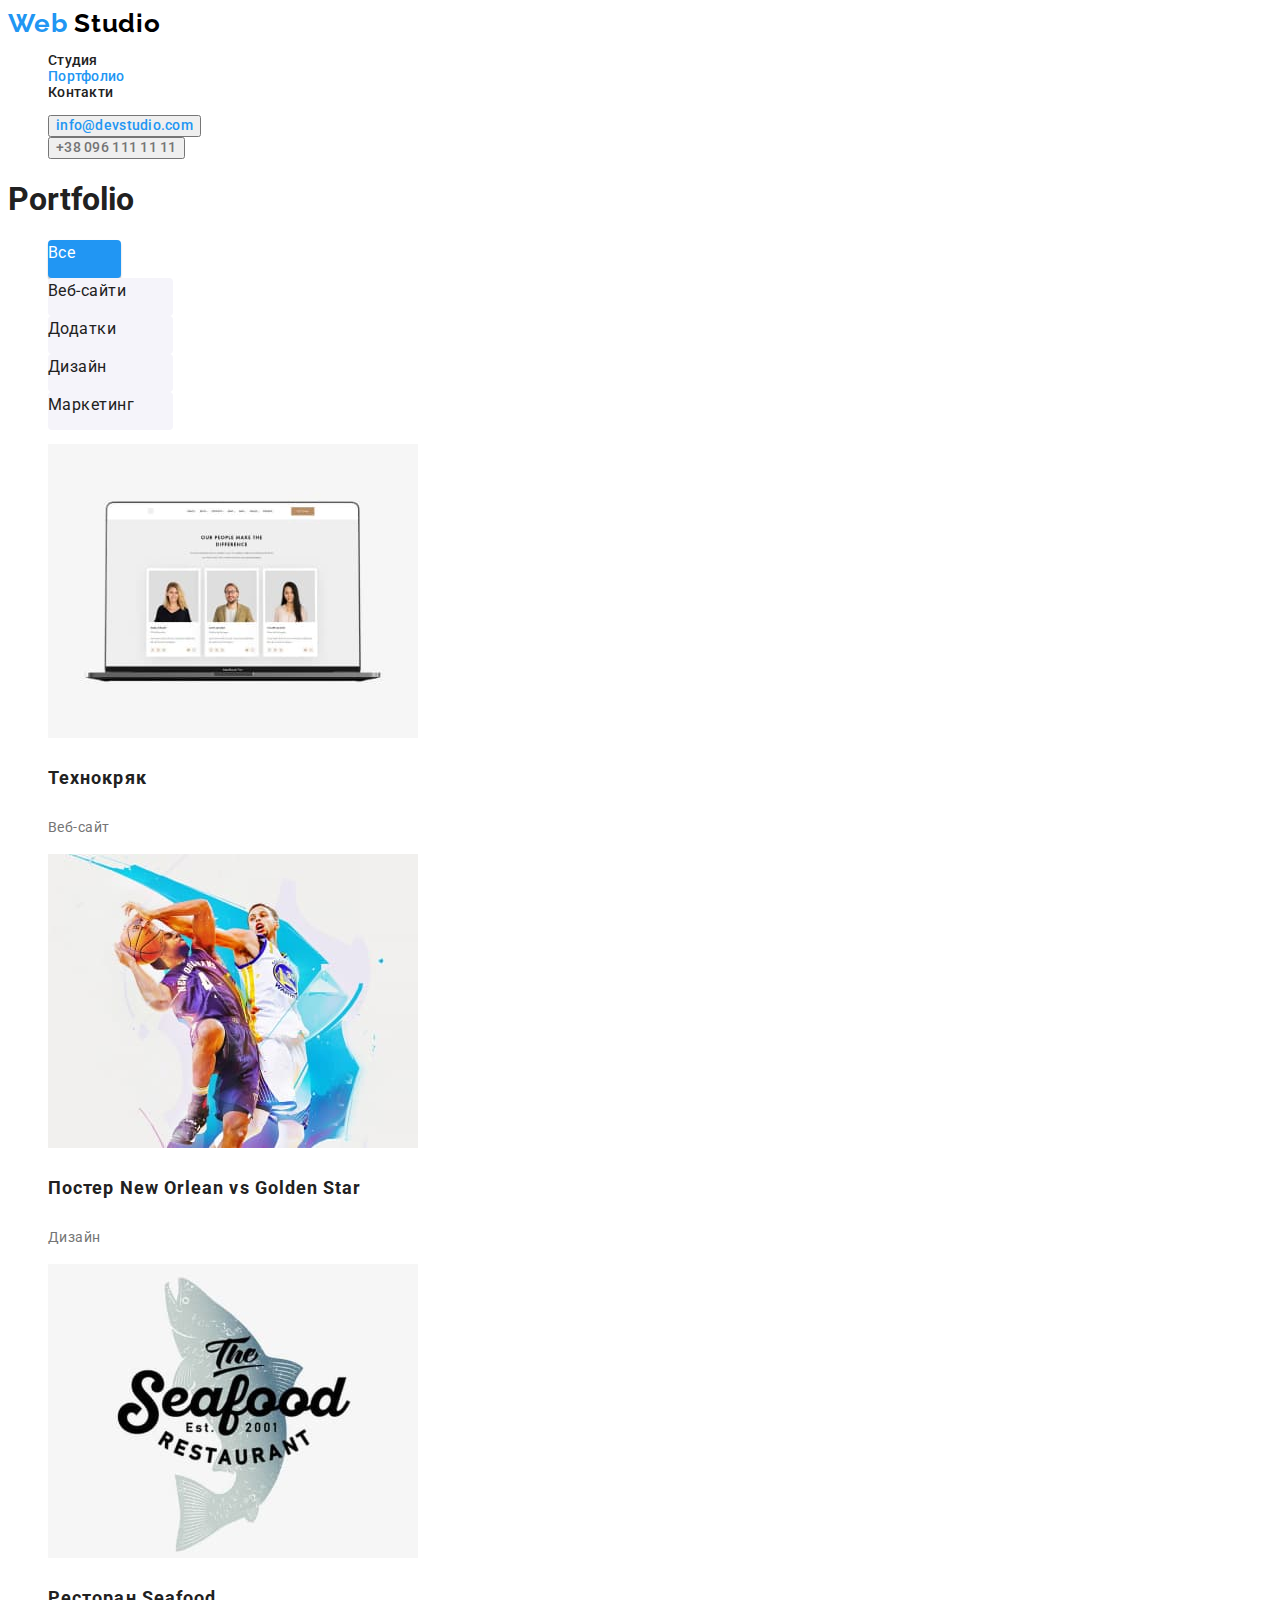
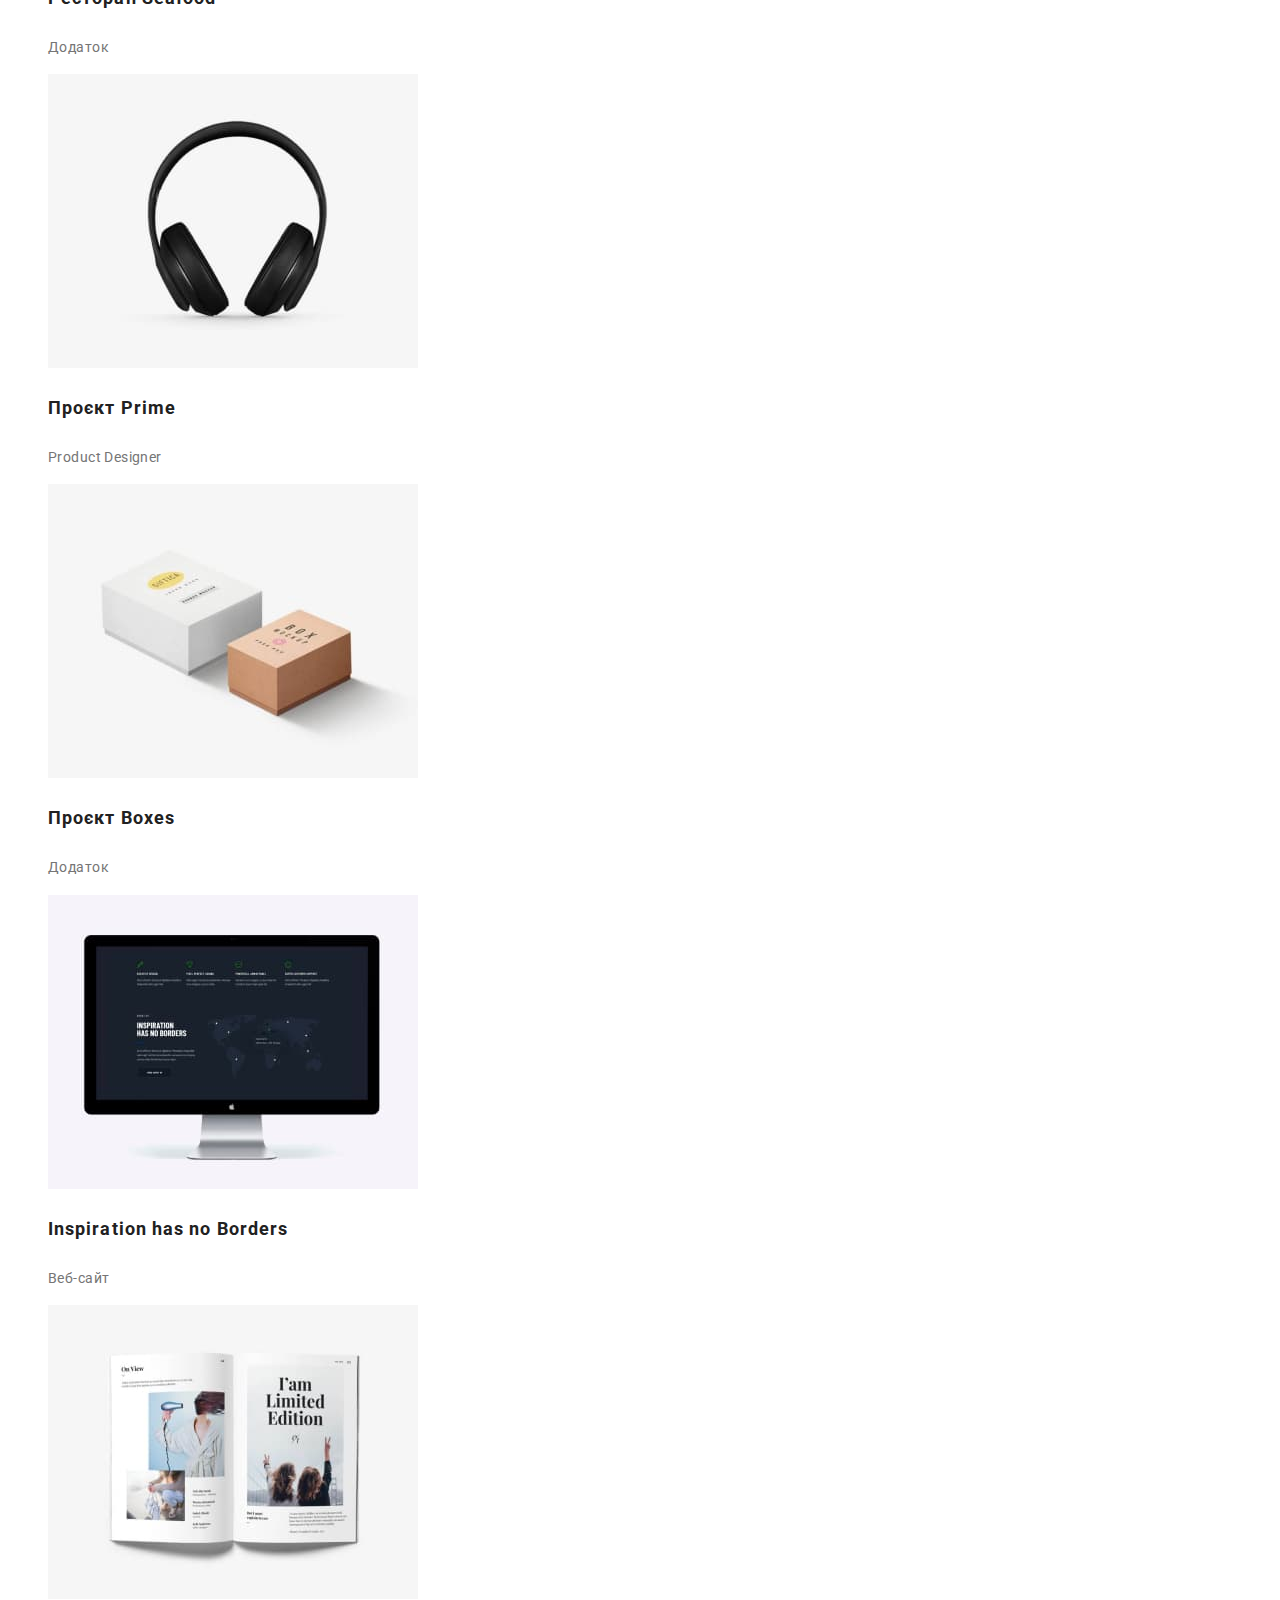
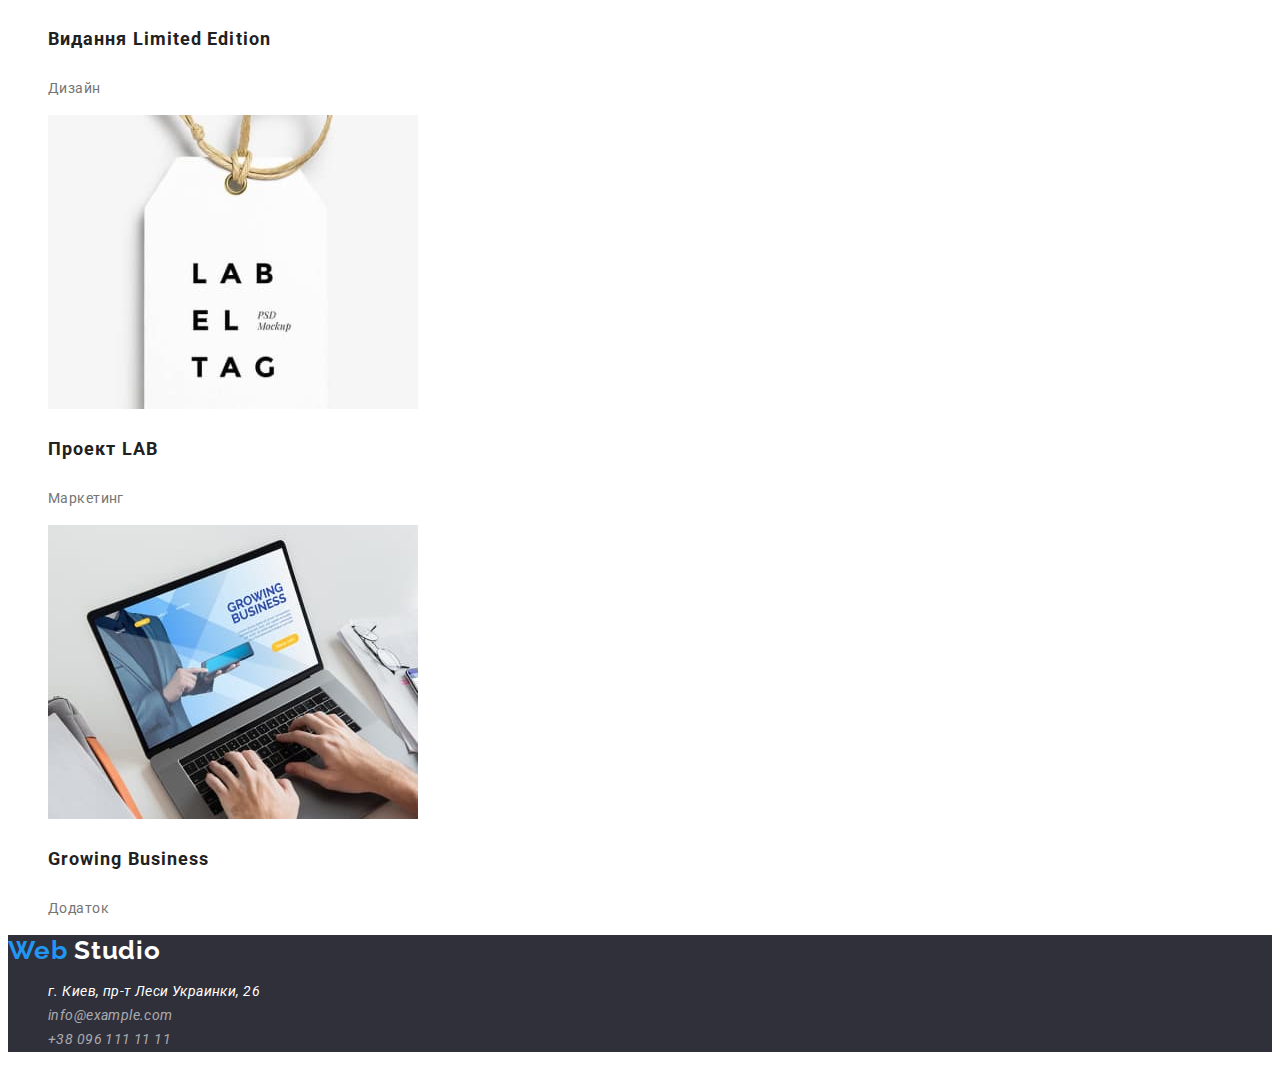
==== portfolio.html @ f4af5141 "stylization of pages html" ====
<!DOCTYPE html>
<html lang="uk">
    <head>
        <meta charset="UTF-8" />
        <meta
            name="viewport"
            content="width=device-width, initial-scale=1, shrink-to-fit=no"
        />
        <title>Portfolio</title>
        <link rel="preconnect" href="https://fonts.googleapis.com" />
        <link rel="preconnect" href="https://fonts.gstatic.com" crossorigin />
        <link
            href="https://fonts.googleapis.com/css2?family=Raleway:wght@700&family=Roboto:wght@400;700;900&display=swap"
            rel="stylesheet"
        />
        <link rel="stylesheet" href="./css/style.css" />
    </head>
    <body>
        <!--хедер-->
        <header class="header">
            <nav>
                <a href="./index.html" class="logo"
                    >Web <span class="logo-dark">Studio</span></a
                >
                <ul class="site-nav">
                    <li class="site nav item">
                        <a class="nav-link link" href="index.html">Студия</a>
                    </li>
                    <li class="site nav item-active">
                        <a class="nav-link active" href="">Портфолио</a>
                    </li>
                    <li class="site nav item">
                        <a class="nav-link link" href="">Контакти</a>
                    </li>
                </ul>
                <ul class="nav-contacts">
                    <li class="nav-link">
                        <button type="button" class="button button-primary">
                            info@devstudio.com
                        </button>
                    </li>
                    <li class="nav-link">
                        <button type="button" class="button button-secondary">
                            +38 096 111 11 11
                        </button>
                    </li>
                </ul>
            </nav>
        </header>
        <section class="portfolio">
            <h1 class="portfolio-title">Portfolio</h1>
            <!--nav-->
            <nav>
                <ul class="portfolio-menu">
                    <li class="portfolio-item-curent">
                        <a href="" class="menu-link curent">Все</a>
                    </li>
                    <li class="portfolio-item">
                        <a href="" class="menu-link link">Веб-сайти</a>
                    </li>
                    <li class="portfolio-item">
                        <a href="" class="menu-link link">Додатки</a>
                    </li>
                    <li class="portfolio-item">
                        <a href="" class="menu-link link">Дизайн</a>
                    </li>
                    <li class="portfolio-item">
                        <a href="" class="menu-link link">Маркетинг</a>
                    </li>
                </ul>
            </nav>

            <!--портфоліо-->
            <ul class="list">
                <li class="list-item">
                    <img
                        class="portfolio-img"
                        src="./images/img1.jpg"
                        width="370"
                        height="294"
                        alt="Веб-сайт"
                    />
                    <h3 class="list-title">Технокряк</h3>
                    <p class="list-text">Веб-сайт</p>
                </li>
                <li class="list-item">
                    <img
                        class="portfolio-img"
                        src="./images/img2.jpg"
                        width="370"
                        height="294"
                        alt="Постер New Orlean vs Golden Star"
                    />
                    <h3 class="list-title">Постер New Orlean vs Golden Star</h3>
                    <p class="list-text">Дизайн</p>
                </li>
                <li class="list-item">
                    <img
                        class="portfolio-img"
                        src="./images/img3.jpg"
                        width="370"
                        height="294"
                        alt="Ресторан Seafood"
                    />
                    <h3 class="list-title">Ресторан Seafood</h3>
                    <p class="list-text">Додаток</p>
                </li>
            </ul>
            <ul class="list">
                <li class="list-item">
                    <img
                        class="portfolio-img"
                        src="./images/img4.jpg"
                        width="370"
                        height="294"
                        alt="Проєкт Prime"
                    />
                    <h3 class="list-title">Проєкт Prime</h3>
                    <p class="list-text">Product Designer</p>
                </li>
                <li class="list-item">
                    <img
                        class="portfolio-img"
                        src="./images/img5.jpg"
                        width="370"
                        height="294"
                        alt="Проєкт Boxes"
                    />
                    <h3 class="list-title">Проєкт Boxes</h3>
                    <p class="list-text">Додаток</p>
                </li>
                <li class="list-item">
                    <img
                        class="portfolio-img"
                        src="./images/img6.jpg"
                        width="370"
                        height="294"
                        alt="Веб-сайт"
                    />
                    <h3 class="list-title">Inspiration has no Borders</h3>
                    <p class="list-text">Веб-сайт</p>
                </li>
            </ul>
            <ul class="list">
                <li class="list-item">
                    <img
                        class="portfolio-img"
                        src="./images/img7.jpg"
                        width="370"
                        height="294"
                        alt="Видання Limited Edition"
                    />
                    <h3 class="list-title">Видання Limited Edition</h3>
                    <p class="list-text">Дизайн</p>
                </li>
                <li class="list-item">
                    <img
                        class="portfolio-img"
                        src="./images/img8.jpg"
                        width="370"
                        height="294"
                        alt="Проект LAB"
                    />
                    <h3 class="list-title">Проект LAB</h3>
                    <p class="list-text">Маркетинг</p>
                </li>
                <li class="list-item">
                    <img
                        class="portfolio-img"
                        src="./images/img9.jpg"
                        width="370"
                        height="294"
                        alt="Мобільний додаток"
                    />
                    <h3 class="list-title">Growing Business</h3>
                    <p class="list-text">Додаток</p>
                </li>
            </ul>
        </section>
        <!--подвал-->
        <footer class="footer">
            <a class="logo" href="">
                Web <span class="logo-white">Studio</span></a
            >
            <address>
                <ul class="address-list">
                    <li class="address-item">
                        <a
                            class="address"
                            href="https://https://goo.gl/maps/Vq8eRykNfUg5gmFL7"
                            >г. Киев, пр-т Леси Украинки, 26</a
                        >
                    </li>
                    <li class="address-item">
                        <a class="address-link" href="mailto:info@example.com"
                            >info@example.com</a
                        >
                    </li>
                    <li class="address-item">
                        <a class="address-link" href="tel:+380961111111"
                            >+38 096 111 11 11</a
                        >
                    </li>
                </ul>
            </address>
        </footer>
    </body>
</html>
---- css/style.css ----
:root {
	--accent-color:#2196F3;
	--primary-white-color:#fff;
	--font-family: "Roboto" sans serif;
	--title-font-size:18px;
	--text-font-size:14px;
	--priamary-color:#212121;
	--text-color:#757575;
	
}
body {
	font-family: var(--font-family);
	font-size: var(--text-font-size);
	color: var(--accent-color);
	font-family:"Roboto" sans serif;
	color:#212121;
}

a {
	text-decoration: none;
}
ul {
	list-style: none;
}

/*--хедер--*/
.logo {
	font-family: 'Raleway';
	font-style: normal;
	font-weight: 700;
	font-size: 26px;
	line-height: 1.92;
	letter-spacing: 0.03em;
	color: var(--accent-color);
}
.header {
	border-color: antiquewhite;
}
.logo-dark {
	color: #000;
}
.logo-white {
	color: #fff;
}

.nav-link {
	font-family: 'Roboto';
	font-style: normal;
	font-weight: 500;
	font-size: 14px;
	line-height: 1.14;
	letter-spacing: 0.02em;
	color: #212121;
}
.active {
	color: #2196F3;
}

.active:hover,
.active:focus {
	color: var(--primary-white-color);
}

.nav-link:hover,
.nav-link:focus {
	color: var(--accent-color);
}
.button {
	font-family: 'Roboto';
	font-style: normal;
	font-weight: 500;
	font-size: 14px;
	line-height: 1.14;
	letter-spacing: 0.02em;
	
}
.button:hover,
.button:focus {
	color: var(--primary-white-color);
	background-color: var(--accent-color);
	width: 140px;
}
.button-primary {
color:var(--accent-color);
}
.button-secondary {
color:var(--text-color);
}
.button-secondary:hover,
.button-secondary:focus {
	color: var(--primary-white-color);
	background-color: var(--accent-color);
	width: 140px;
}

.portfolio-title {
	color: #212121;
	font-family: 'Roboto';
	font-weight: 700;
	font-size: 32px;
}
.menu-link {
	font-family: 'Roboto';
	font-size: 16px;
	text-align: center;
	line-height: 1.6;
	letter-spacing: 0.03em;
	color: #212121;
	transition: 1s;
}
.link:hover,
.link:focus {
	color: var(--primary-white-color);
	background-color: var(--accent-color);
}

.portfolio-item {
	background: #F5F4FA;
	border-radius: 4px;
	width: 125px;
    height: 38px;
}
.portfolio-item:hover,
.portfolio-item:focus {
	color: var(--primary-white-color);
	background-color: var(--accent-color);
	width: 125px;
	height: 38px;
	transition: 0.5s;
}
.curent {
	color:var(--primary-white-color);
}
.portfolio-item-curent {
	width: 73px;
	height: 38px;
	background: #2196F3;
	box-shadow: 0px 3px 1px rgba(0, 0, 0, 0.1), 0px 1px 2px rgba(0, 0, 0, 0.08), 0px 2px 2px rgba(0, 0, 0, 0.12);
	border-radius: 4px;
}

/*--портфоліо--*/

.list-title {
	font-size:var(--title-font-size);
    color: var(--priamary-color);
	font-family:var(--font-family);
	font-family:'Roboto';
	line-height:2;
letter-spacing: 0.06em;
}
.list-text {
	font-size: var(--text-font-size);
	color: var(--text-color);
	font-family: 'Roboto';
	line-height: 1.87;
	letter-spacing: 0.03em;
}

/*--подвал--*/

footer {
	background-color: #2F303A;
}
.logo {
	color: var(--accent-color);
	font-family: 'Raleway';
	font-style: normal;
	font-weight: 700;
	font-size: 26px;
	line-height:1.19;
	letter-spacing: 0.03em;
}
.logo-white {
	color: #fff;
}
.address {
	font-family: 'Roboto';
	font-size: 14px;
	line-height: 1.7;
	letter-spacing: 0.03em;
	color: #FFFFFF;
}
.address-link {
	font-family: 'Roboto';
	font-size: 14px;
	line-height: 1.7;
	letter-spacing: 0.03em;
	color: rgba(255, 255, 255, 0.6);
}


/*--студія--*/

.studio {
	background-color: #2F303A;
	width: 100%;
	height: 600px;
}
.studio-title {
	font-family: 'Roboto';
	font-weight: 900;
	font-size: 44px;
	line-height: 1.36;
	text-align: center;
	letter-spacing: 0.06em;
	text-transform: uppercase;
	color: #FFFFFF;
}
.btn-primary {
width: 216px;
height: 50px;
background: #2196F3;
box-shadow: 0px 4px 4px rgba(0, 0, 0, 0.15);
border-radius: 4px;
font-family: 'Roboto';
font-weight: 700;
font-size: 16px;
color: #fff;
text-align: center;
cursor: pointer;
}
.section-title {
font-family: 'Roboto';
font-weight: 700;
font-size: 36px;
line-height: 1.16;
text-align: center;
letter-spacing: 0.03em;
color: var(--priamary-color);
}
.advantages-title {
	font-family: 'Roboto';
	font-size: 14px;
	line-height: 1.14;
	letter-spacing: 0.03em;
	text-transform: uppercase;
    color:var(--priamary-color);
	
}
.advantages-text {
	font-family: 'Roboto';
	font-size: 14px;  
	line-height: 1.7;
    letter-spacing: 0.03em;
    color:var(--text-color);
}
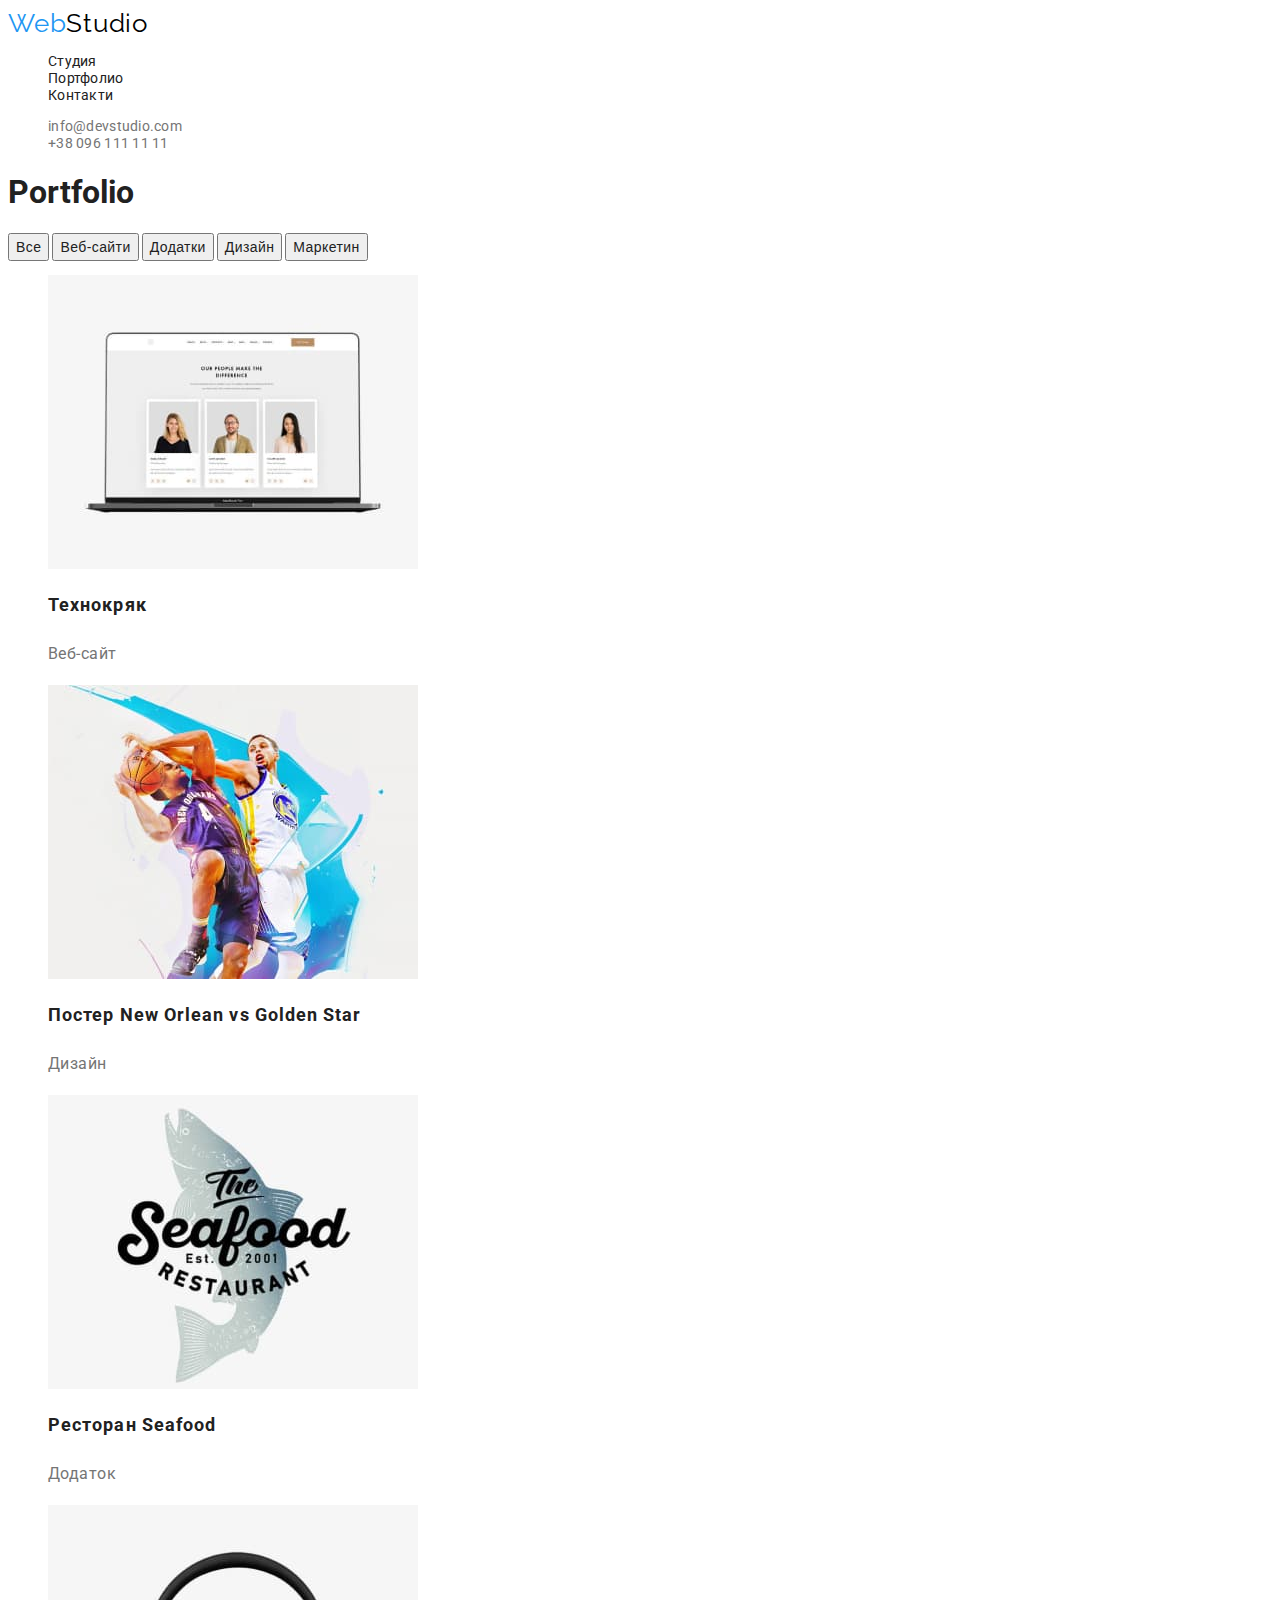
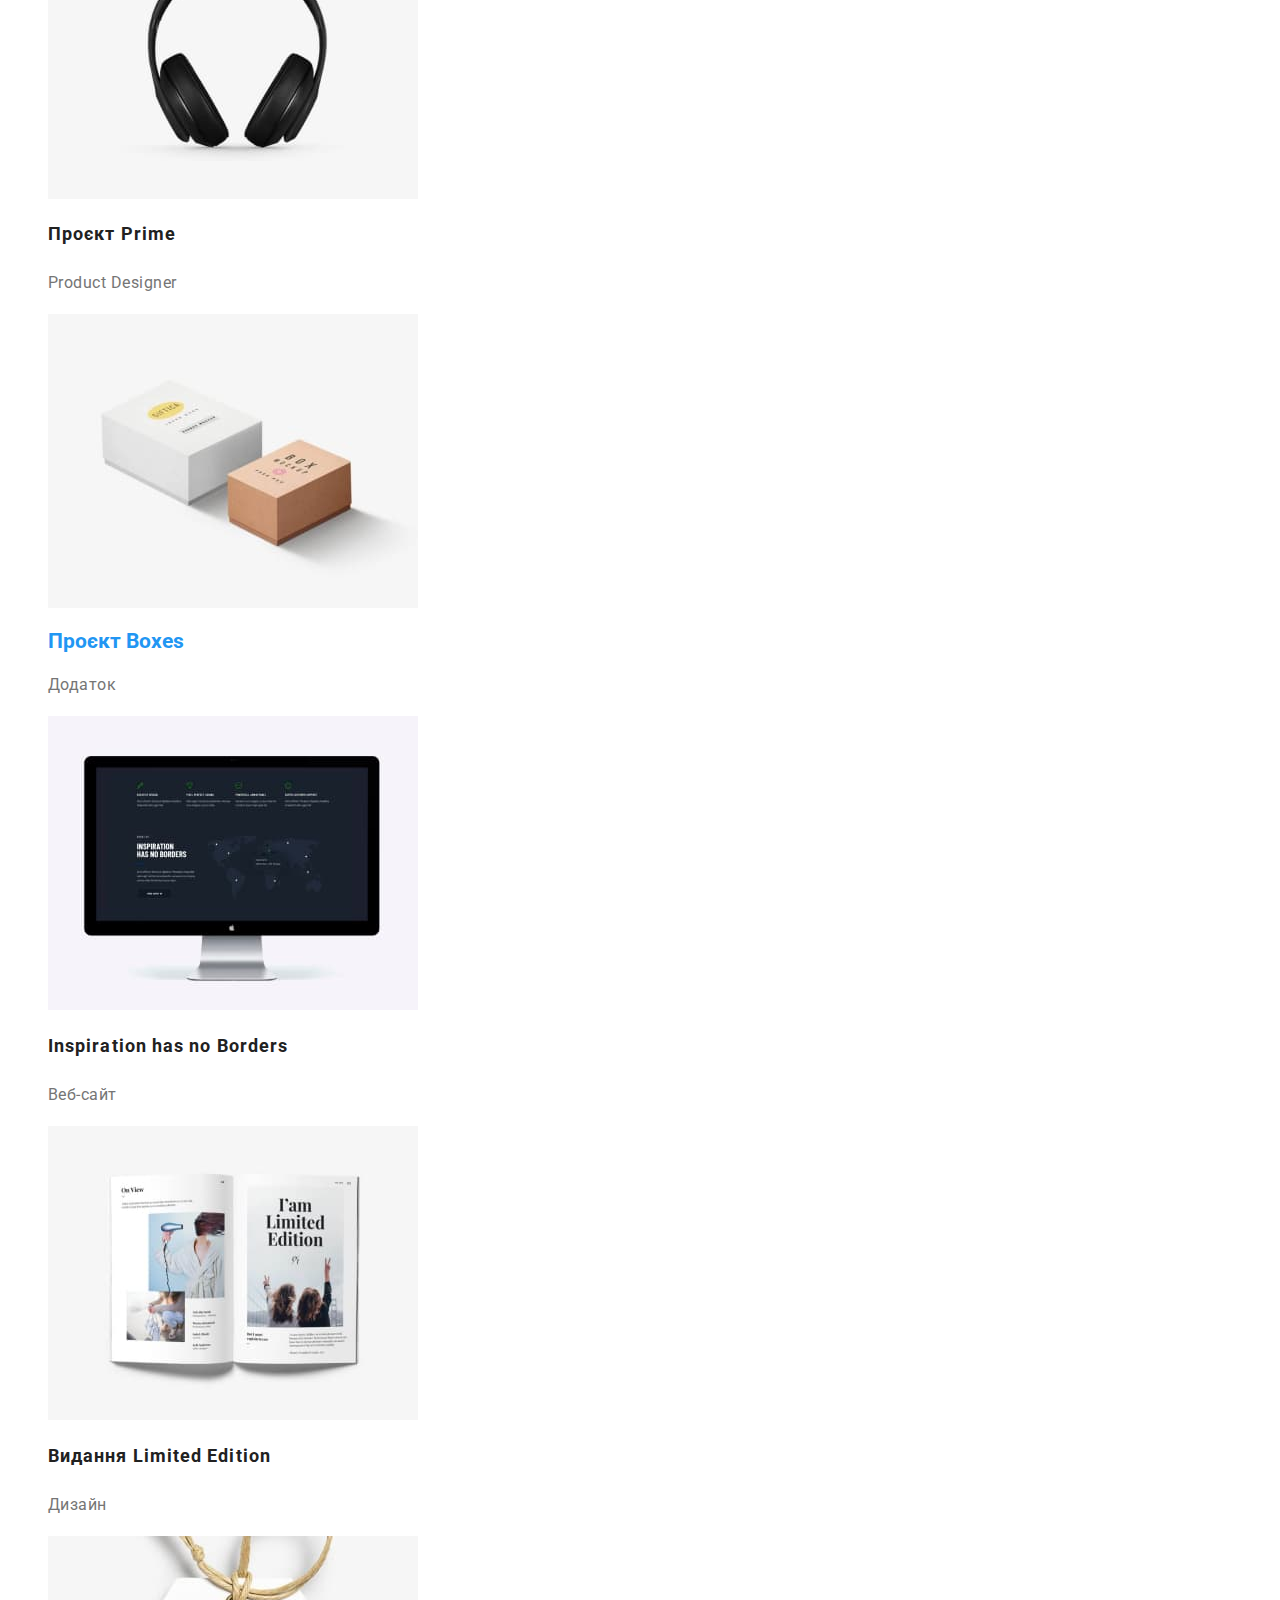
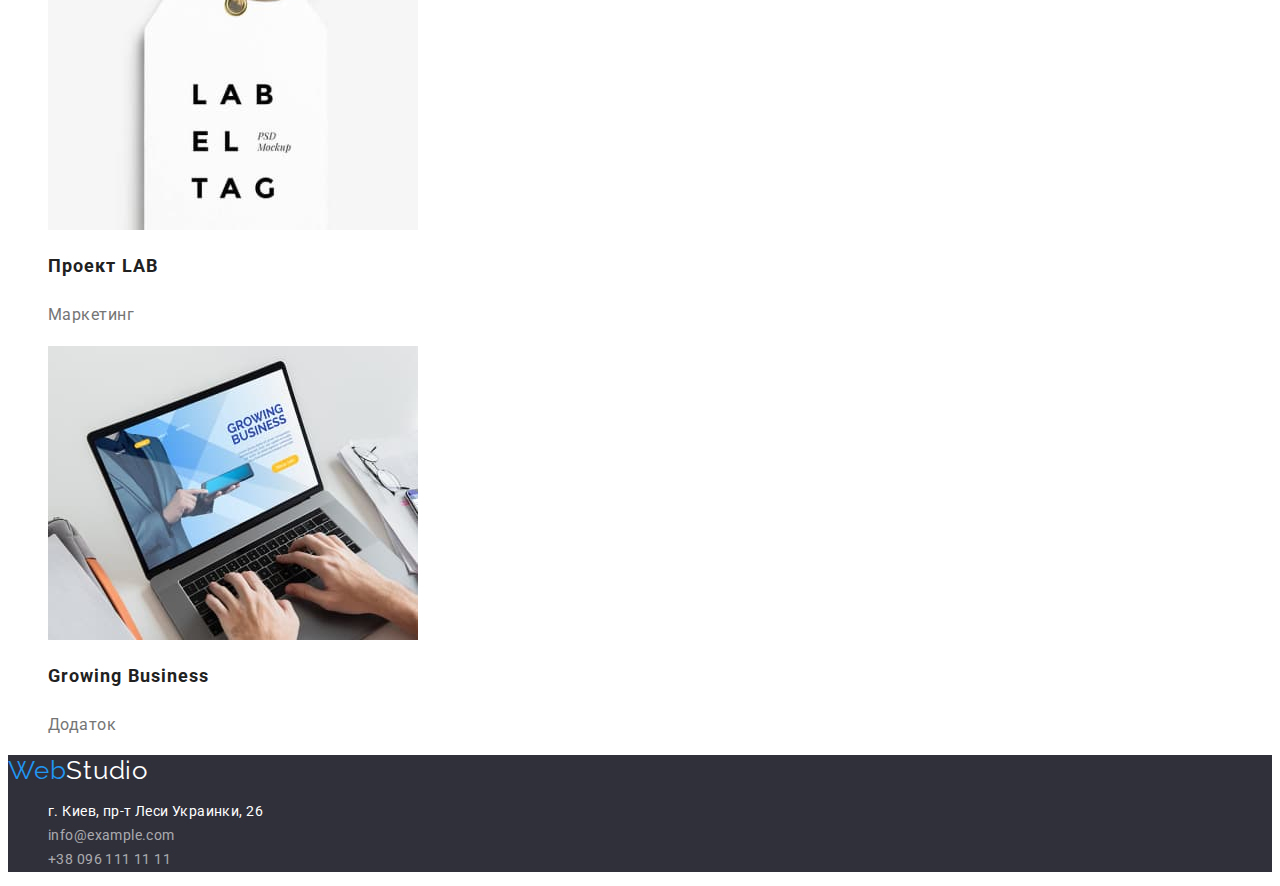
==== commit 2eb54e33: "edits" ====
--- a/portfolio.html
+++ b/portfolio.html
@@ -10,7 +10,7 @@
         <link rel="preconnect" href="https://fonts.googleapis.com" />
         <link rel="preconnect" href="https://fonts.gstatic.com" crossorigin />
         <link
-            href="https://fonts.googleapis.com/css2?family=Raleway:wght@700&family=Roboto:wght@400;700;900&display=swap"
+            href="https://fonts.googleapis.com/css2?family=Montserrat:wght@400;700&family=Poppins:wght@500&family=Raleway:wght@700&family=Roboto:wght@500;700&display=swap"
             rel="stylesheet"
         />
         <link rel="stylesheet" href="./css/style.css" />
@@ -19,56 +19,41 @@
         <!--хедер-->
         <header class="header">
             <nav>
-                <a href="./index.html" class="logo"
-                    >Web <span class="logo-dark">Studio</span></a
+                <a href="./index.html" class="link logo"
+                    >Web<span class="logo-dark">Studio</span></a
                 >
-                <ul class="site-nav">
-                    <li class="site nav item">
-                        <a class="nav-link link" href="index.html">Студия</a>
+                <ul class="list">
+                    <li class="list-item">
+                        <a class="link menu" href="">Студия</a>
                     </li>
-                    <li class="site nav item-active">
-                        <a class="nav-link active" href="">Портфолио</a>
+                    <li class="list-item">
+                        <a class="link menu" href="portfolio.html">Портфолио</a>
                     </li>
-                    <li class="site nav item">
-                        <a class="nav-link link" href="">Контакти</a>
+                    <li class="list-item">
+                        <a class="link menu" href="">Контакти</a>
                     </li>
                 </ul>
-                <ul class="nav-contacts">
-                    <li class="nav-link">
-                        <button type="button" class="button button-primary">
-                            info@devstudio.com
-                        </button>
+                <ul class="list">
+                    <li class="nav-links">
+                        <a class="link" href="mailto:info@devstudio.com">
+                            info@devstudio.com</a
+                        >
                     </li>
-                    <li class="nav-link">
-                        <button type="button" class="button button-secondary">
-                            +38 096 111 11 11
-                        </button>
+                    <li class="nav-links">
+                        <a class="link" href=" +380961111111">
+                            +38 096 111 11 11</a
+                        >
                     </li>
                 </ul>
             </nav>
         </header>
-        <section class="portfolio">
-            <h1 class="portfolio-title">Portfolio</h1>
-            <!--nav-->
-            <nav>
-                <ul class="portfolio-menu">
-                    <li class="portfolio-item-curent">
-                        <a href="" class="menu-link curent">Все</a>
-                    </li>
-                    <li class="portfolio-item">
-                        <a href="" class="menu-link link">Веб-сайти</a>
-                    </li>
-                    <li class="portfolio-item">
-                        <a href="" class="menu-link link">Додатки</a>
-                    </li>
-                    <li class="portfolio-item">
-                        <a href="" class="menu-link link">Дизайн</a>
-                    </li>
-                    <li class="portfolio-item">
-                        <a href="" class="menu-link link">Маркетинг</a>
-                    </li>
-                </ul>
-            </nav>
+        <main>
+            <h1 class="title">Portfolio</h1>
+            <button type="button" class="button">Все</button>
+            <button type="button" class="button">Веб-сайти</button>
+            <button type="button" class="button">Додатки</button>
+            <button type="button" class="button">Дизайн</button>
+            <button type="button" class="button">Маркетин</button>
 
             <!--портфоліо-->
             <ul class="list">
@@ -80,8 +65,8 @@
                         height="294"
                         alt="Веб-сайт"
                     />
-                    <h3 class="list-title">Технокряк</h3>
-                    <p class="list-text">Веб-сайт</p>
+                    <h2 class="portfolio-title">Технокряк</h2>
+                    <p class="portfolio-text">Веб-сайт</p>
                 </li>
                 <li class="list-item">
                     <img
@@ -91,8 +76,10 @@
                         height="294"
                         alt="Постер New Orlean vs Golden Star"
                     />
-                    <h3 class="list-title">Постер New Orlean vs Golden Star</h3>
-                    <p class="list-text">Дизайн</p>
+                    <h2 class="portfolio-title">
+                        Постер New Orlean vs Golden Star
+                    </h2>
+                    <p class="portfolio-text">Дизайн</p>
                 </li>
                 <li class="list-item">
                     <img
@@ -102,8 +89,8 @@
                         height="294"
                         alt="Ресторан Seafood"
                     />
-                    <h3 class="list-title">Ресторан Seafood</h3>
-                    <p class="list-text">Додаток</p>
+                    <h2 class="portfolio-title">Ресторан Seafood</h2>
+                    <p class="portfolio-text">Додаток</p>
                 </li>
             </ul>
             <ul class="list">
@@ -115,8 +102,8 @@
                         height="294"
                         alt="Проєкт Prime"
                     />
-                    <h3 class="list-title">Проєкт Prime</h3>
-                    <p class="list-text">Product Designer</p>
+                    <h2 class="portfolio-title">Проєкт Prime</h2>
+                    <p class="portfolio-text">Product Designer</p>
                 </li>
                 <li class="list-item">
                     <img
@@ -126,8 +113,8 @@
                         height="294"
                         alt="Проєкт Boxes"
                     />
-                    <h3 class="list-title">Проєкт Boxes</h3>
-                    <p class="list-text">Додаток</p>
+                    <h2 class="portfoliot-title">Проєкт Boxes</h2>
+                    <p class="portfolio-text">Додаток</p>
                 </li>
                 <li class="list-item">
                     <img
@@ -137,8 +124,8 @@
                         height="294"
                         alt="Веб-сайт"
                     />
-                    <h3 class="list-title">Inspiration has no Borders</h3>
-                    <p class="list-text">Веб-сайт</p>
+                    <h2 class="portfolio-title">Inspiration has no Borders</h2>
+                    <p class="portfolio-text">Веб-сайт</p>
                 </li>
             </ul>
             <ul class="list">
@@ -150,8 +137,8 @@
                         height="294"
                         alt="Видання Limited Edition"
                     />
-                    <h3 class="list-title">Видання Limited Edition</h3>
-                    <p class="list-text">Дизайн</p>
+                    <h2 class="portfolio-title">Видання Limited Edition</h2>
+                    <p class="portfolio-text">Дизайн</p>
                 </li>
                 <li class="list-item">
                     <img
@@ -161,8 +148,8 @@
                         height="294"
                         alt="Проект LAB"
                     />
-                    <h3 class="list-title">Проект LAB</h3>
-                    <p class="list-text">Маркетинг</p>
+                    <h2 class="portfolio-title">Проект LAB</h2>
+                    <p class="portfolio-text">Маркетинг</p>
                 </li>
                 <li class="list-item">
                     <img
@@ -172,32 +159,32 @@
                         height="294"
                         alt="Мобільний додаток"
                     />
-                    <h3 class="list-title">Growing Business</h3>
-                    <p class="list-text">Додаток</p>
+                    <h2 class="portfolio-title">Growing Business</h2>
+                    <p class="portfolio-text">Додаток</p>
                 </li>
             </ul>
-        </section>
+        </main>
         <!--подвал-->
         <footer class="footer">
-            <a class="logo" href="">
-                Web <span class="logo-white">Studio</span></a
+            <a class="link logo" href="">
+                Web<span class="logo-white">Studio</span></a
             >
             <address>
-                <ul class="address-list">
-                    <li class="address-item">
+                <ul class="list">
+                    <li class="item-address">
                         <a
-                            class="address"
+                            class="link address"
                             href="https://https://goo.gl/maps/Vq8eRykNfUg5gmFL7"
                             >г. Киев, пр-т Леси Украинки, 26</a
                         >
                     </li>
                     <li class="address-item">
-                        <a class="address-link" href="mailto:info@example.com"
+                        <a class="link address" href="mailto:info@example.com"
                             >info@example.com</a
                         >
                     </li>
                     <li class="address-item">
-                        <a class="address-link" href="tel:+380961111111"
+                        <a class="link address" href="tel:+380961111111"
                             >+38 096 111 11 11</a
                         >
                     </li>
--- a/css/style.css
+++ b/css/style.css
@@ -1,247 +1,182 @@
 :root {
-	--accent-color:#2196F3;
-	--primary-white-color:#fff;
-	--font-family: "Roboto" sans serif;
-	--title-font-size:18px;
-	--text-font-size:14px;
-	--priamary-color:#212121;
-	--text-color:#757575;
-	
+    --accent-color: #2196f3;
+    --primary-white-color: #fff;
+    --font-family: 'Roboto', sans-serif;
+    --title-font-size: 16px;
+    --text-font-size: 14px;
+    --priamary-color: #212121;
+    --text-color: #757575;
 }
 body {
-	font-family: var(--font-family);
-	font-size: var(--text-font-size);
-	color: var(--accent-color);
-	font-family:"Roboto" sans serif;
-	color:#212121;
+    font-family: var(--font-family);
+    font-size: var(--text-font-size);
+    color: var(--accent-color);
 }
 
-a {
-	text-decoration: none;
+.list {
+    list-style-type: none;
 }
-ul {
-	list-style: none;
+.link {
+    text-decoration: none;
 }
 
 /*--хедер--*/
 .logo {
-	font-family: 'Raleway';
-	font-style: normal;
-	font-weight: 700;
-	font-size: 26px;
-	line-height: 1.92;
-	letter-spacing: 0.03em;
-	color: var(--accent-color);
+    font-size: 26px;
+    line-height: 1.92;
+    letter-spacing: 0.03em;
+    color: var(--accent-color);
 }
 .header {
-	border-color: antiquewhite;
+    border-color: antiquewhite;
 }
 .logo-dark {
-	color: #000;
+    color: #000;
 }
 .logo-white {
-	color: #fff;
+    color: #fff;
 }
 
-.nav-link {
-	font-family: 'Roboto';
-	font-style: normal;
-	font-weight: 500;
-	font-size: 14px;
-	line-height: 1.14;
-	letter-spacing: 0.02em;
-	color: #212121;
-}
-.active {
-	color: #2196F3;
-}
-
-.active:hover,
-.active:focus {
-	color: var(--primary-white-color);
+.list-item .menu {
+    font-size: var(--text-font-size);
+    line-height: 1.14;
+    letter-spacing: 0.02em;
+    color: var(--priamary-color);
 }
 
 .nav-link:hover,
 .nav-link:focus {
-	color: var(--accent-color);
+    color: var(--accent-color);
 }
-.button {
-	font-family: 'Roboto';
-	font-style: normal;
-	font-weight: 500;
-	font-size: 14px;
-	line-height: 1.14;
-	letter-spacing: 0.02em;
-	
-}
-.button:hover,
-.button:focus {
-	color: var(--primary-white-color);
-	background-color: var(--accent-color);
-	width: 140px;
-}
-.button-primary {
-color:var(--accent-color);
-}
-.button-secondary {
-color:var(--text-color);
-}
-.button-secondary:hover,
-.button-secondary:focus {
-	color: var(--primary-white-color);
-	background-color: var(--accent-color);
-	width: 140px;
-}
-
-.portfolio-title {
-	color: #212121;
-	font-family: 'Roboto';
-	font-weight: 700;
-	font-size: 32px;
-}
-.menu-link {
-	font-family: 'Roboto';
-	font-size: 16px;
-	text-align: center;
-	line-height: 1.6;
-	letter-spacing: 0.03em;
-	color: #212121;
-	transition: 1s;
+.link {
+    font-size: var(--text-font-size);
+    line-height: 1.14;
+    letter-spacing: 0.02em;
+    color: var(--text-color);
 }
 .link:hover,
 .link:focus {
-	color: var(--primary-white-color);
-	background-color: var(--accent-color);
+    color: var(--accent-color);
 }
 
-.portfolio-item {
-	background: #F5F4FA;
-	border-radius: 4px;
-	width: 125px;
-    height: 38px;
+.title {
+    color: var(--priamary-color);
+    font-size: 32px;
 }
-.portfolio-item:hover,
-.portfolio-item:focus {
-	color: var(--primary-white-color);
-	background-color: var(--accent-color);
-	width: 125px;
-	height: 38px;
-	transition: 0.5s;
+.button {
+    font-size: var(--text-font-size);
+    text-align: center;
+    line-height: 1.6;
+    letter-spacing: 0.03em;
+    color: var(--priamary-color);
 }
-.curent {
-	color:var(--primary-white-color);
-}
-.portfolio-item-curent {
-	width: 73px;
-	height: 38px;
-	background: #2196F3;
-	box-shadow: 0px 3px 1px rgba(0, 0, 0, 0.1), 0px 1px 2px rgba(0, 0, 0, 0.08), 0px 2px 2px rgba(0, 0, 0, 0.12);
-	border-radius: 4px;
+
+.button:hover,
+.button:focus {
+    color: var(--primary-white-color);
+    background-color: var(--accent-color);
 }
 
 /*--портфоліо--*/
 
-.list-title {
-	font-size:var(--title-font-size);
+.portfolio-title {
+    font-size: 18px;
     color: var(--priamary-color);
-	font-family:var(--font-family);
-	font-family:'Roboto';
-	line-height:2;
-letter-spacing: 0.06em;
+    line-height: 2;
+    letter-spacing: 0.06em;
 }
-.list-text {
-	font-size: var(--text-font-size);
-	color: var(--text-color);
-	font-family: 'Roboto';
-	line-height: 1.87;
-	letter-spacing: 0.03em;
+
+.portfolio-text {
+    font-size: var(--title-font-size);
+    color: var(--text-color);
+    line-height: 1.87;
+    letter-spacing: 0.03em;
 }
 
 /*--подвал--*/
 
 footer {
-	background-color: #2F303A;
+    background-color: #2f303a;
 }
 .logo {
-	color: var(--accent-color);
-	font-family: 'Raleway';
-	font-style: normal;
-	font-weight: 700;
-	font-size: 26px;
-	line-height:1.19;
-	letter-spacing: 0.03em;
+    color: var(--accent-color);
+    font-family: 'Raleway';
+    font-size: 26px;
+    line-height: 1.19;
+    letter-spacing: 0.03em;
 }
 .logo-white {
-	color: #fff;
+    color: #fff;
 }
-.address {
-	font-family: 'Roboto';
-	font-size: 14px;
-	line-height: 1.7;
-	letter-spacing: 0.03em;
-	color: #FFFFFF;
+.item-address .address {
+    font-size: var(--text-font-size);
+    line-height: 1.7;
+    letter-spacing: 0.03em;
+    color: #ffffff;
+    font-style: normal;
 }
-.address-link {
-	font-family: 'Roboto';
-	font-size: 14px;
-	line-height: 1.7;
-	letter-spacing: 0.03em;
-	color: rgba(255, 255, 255, 0.6);
+.address-item .link {
+    font-size: var(--text-font-size);
+    line-height: 1.7;
+    letter-spacing: 0.03em;
+    color: rgba(255, 255, 255, 0.6);
+    font-style: normal;
 }
-
 
 /*--студія--*/
 
 .studio {
-	background-color: #2F303A;
-	width: 100%;
-	height: 600px;
+    background-color: #2f303a;
 }
+
 .studio-title {
-	font-family: 'Roboto';
-	font-weight: 900;
-	font-size: 44px;
-	line-height: 1.36;
-	text-align: center;
-	letter-spacing: 0.06em;
-	text-transform: uppercase;
-	color: #FFFFFF;
+    font-size: 44px;
+    line-height: 1.36;
+    text-align: center;
+    letter-spacing: 0.06em;
+    text-transform: uppercase;
+    color: #ffffff;
 }
 .btn-primary {
-width: 216px;
-height: 50px;
-background: #2196F3;
-box-shadow: 0px 4px 4px rgba(0, 0, 0, 0.15);
-border-radius: 4px;
-font-family: 'Roboto';
-font-weight: 700;
-font-size: 16px;
-color: #fff;
-text-align: center;
-cursor: pointer;
+    width: 216px;
+    height: 50px;
+    background: #2196f3;
+    box-shadow: 0px 4px 4px rgba(0, 0, 0, 0.15);
+    border-radius: 4px;
+    font-size: 16px;
+    color: #fff;
+    text-align: center;
+    cursor: pointer;
 }
 .section-title {
-font-family: 'Roboto';
-font-weight: 700;
-font-size: 36px;
-line-height: 1.16;
-text-align: center;
-letter-spacing: 0.03em;
-color: var(--priamary-color);
+    font-size: 36px;
+    line-height: 1.16;
+    text-align: center;
+    letter-spacing: 0.03em;
+    color: var(--priamary-color);
 }
 .advantages-title {
-	font-family: 'Roboto';
-	font-size: 14px;
-	line-height: 1.14;
-	letter-spacing: 0.03em;
-	text-transform: uppercase;
-    color:var(--priamary-color);
-	
+    font-size: var(--text-font-size);
+    line-height: 1.14;
+    letter-spacing: 0.03em;
+    text-transform: uppercase;
+    color: var(--priamary-color);
 }
 .advantages-text {
-	font-family: 'Roboto';
-	font-size: 14px;  
-	line-height: 1.7;
+    font-size: 14px;
+    line-height: 1.7;
     letter-spacing: 0.03em;
-    color:var(--text-color);
-}+    color: var(--text-color);
+}
+.list-title {
+    font-size: var(--title-font-size);
+    color: var(--priamary-color);
+    line-height: 2;
+    letter-spacing: 0.06em;
+}
+.list-text {
+    font-size: var(--title-font-size);
+    color: var(--text-color);
+    line-height: 1.87;
+    letter-spacing: 0.03em;
+}
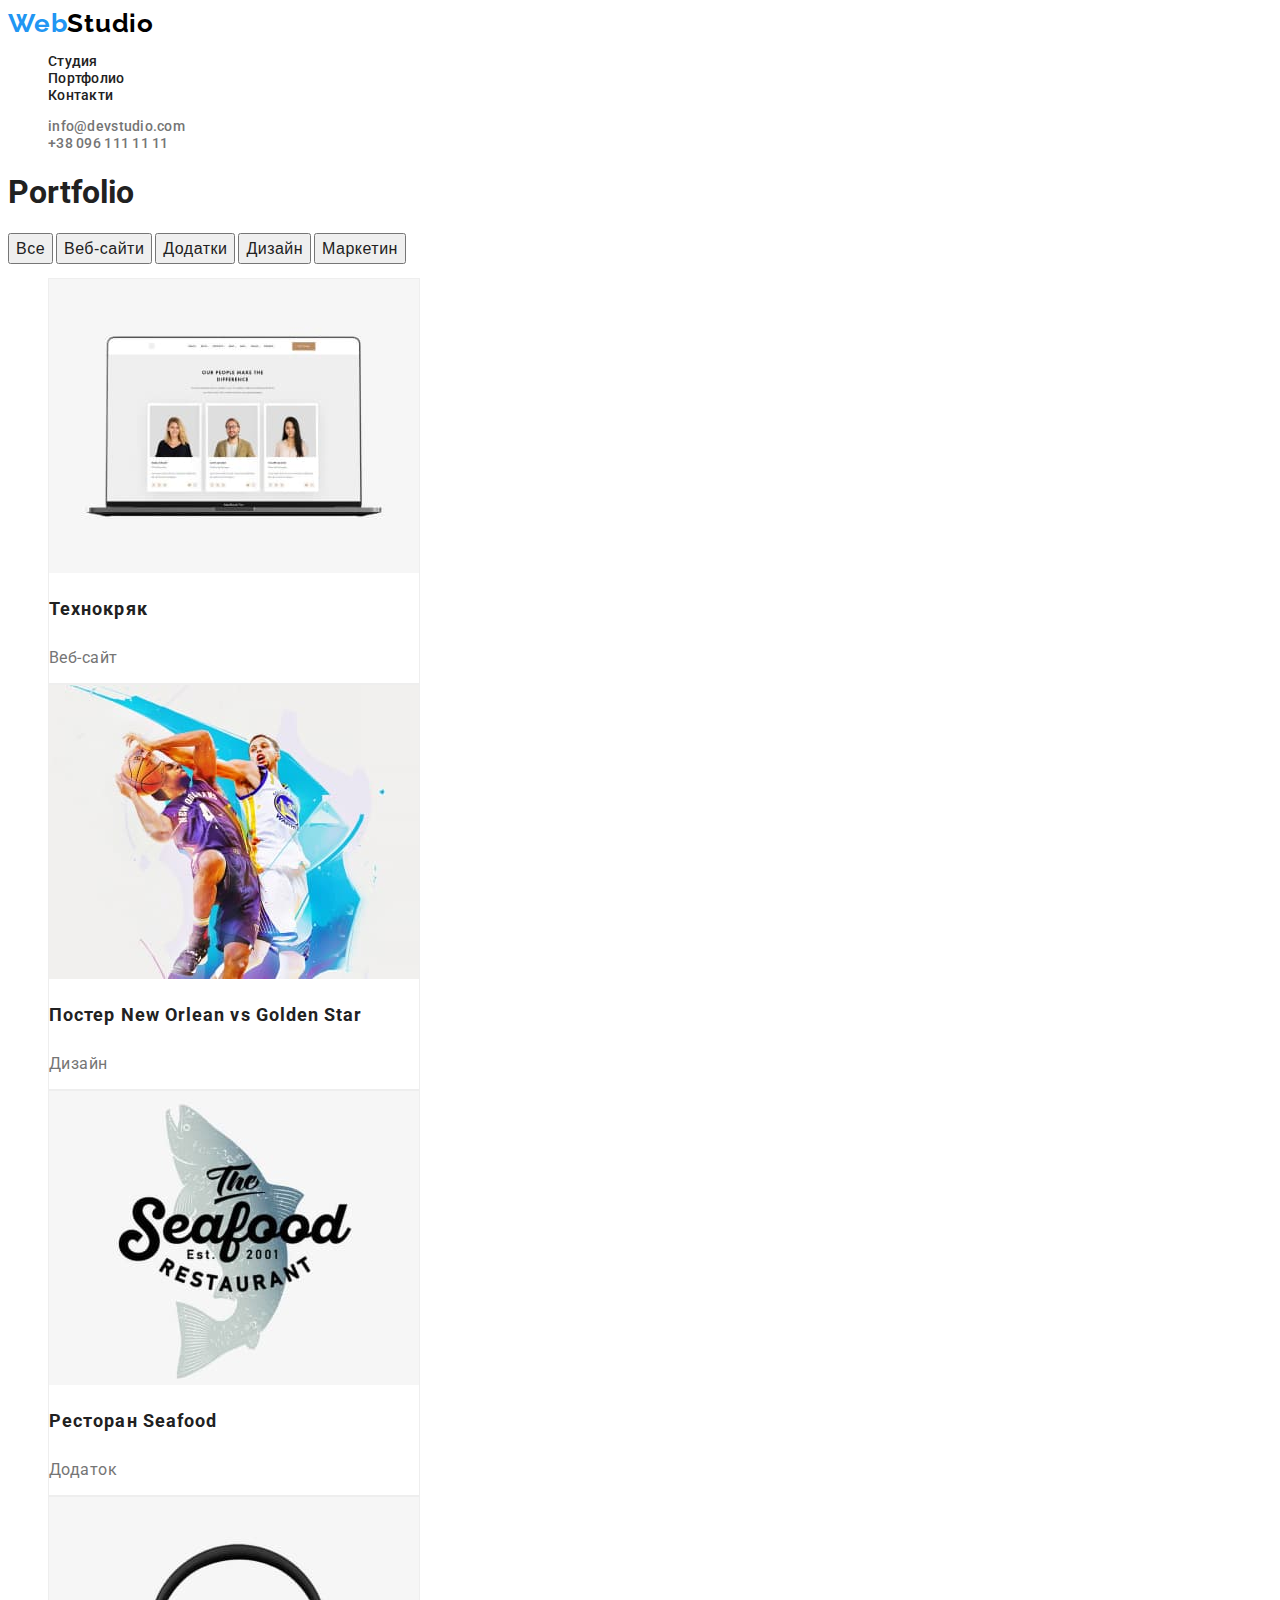
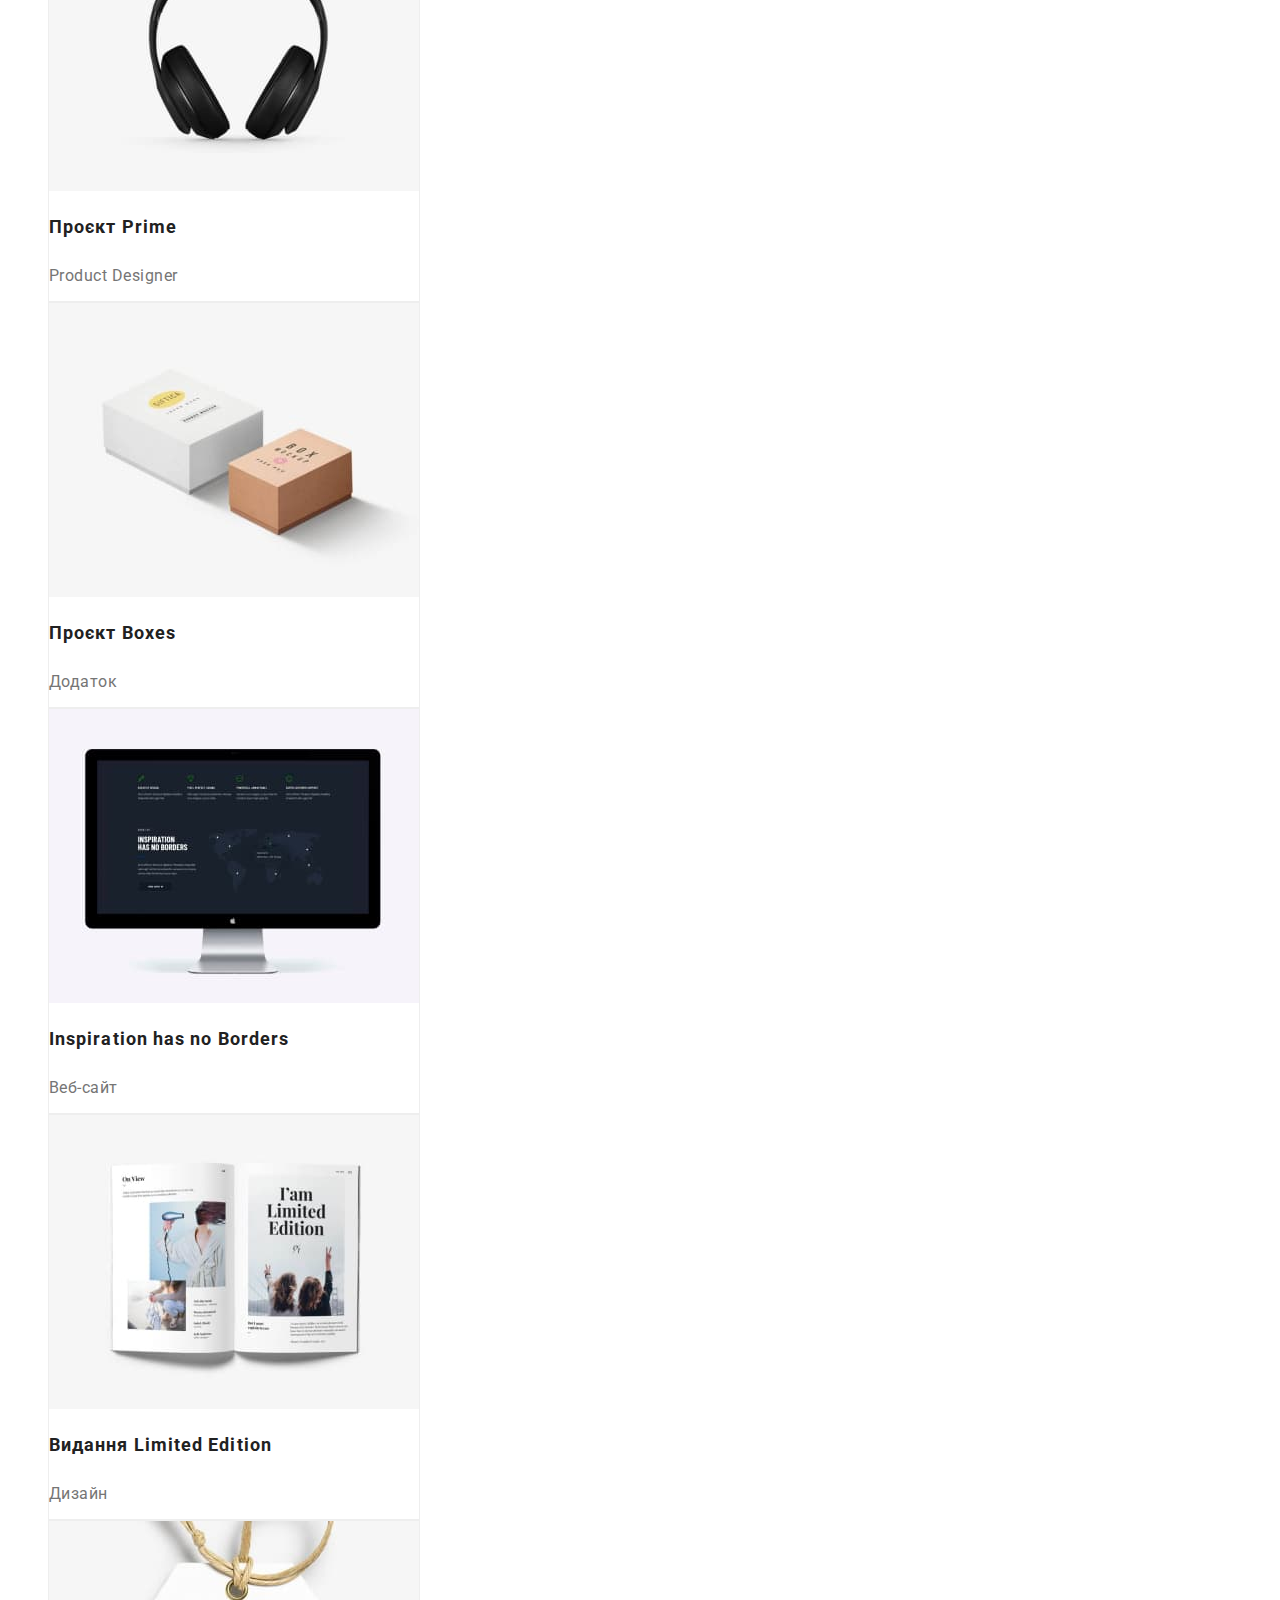
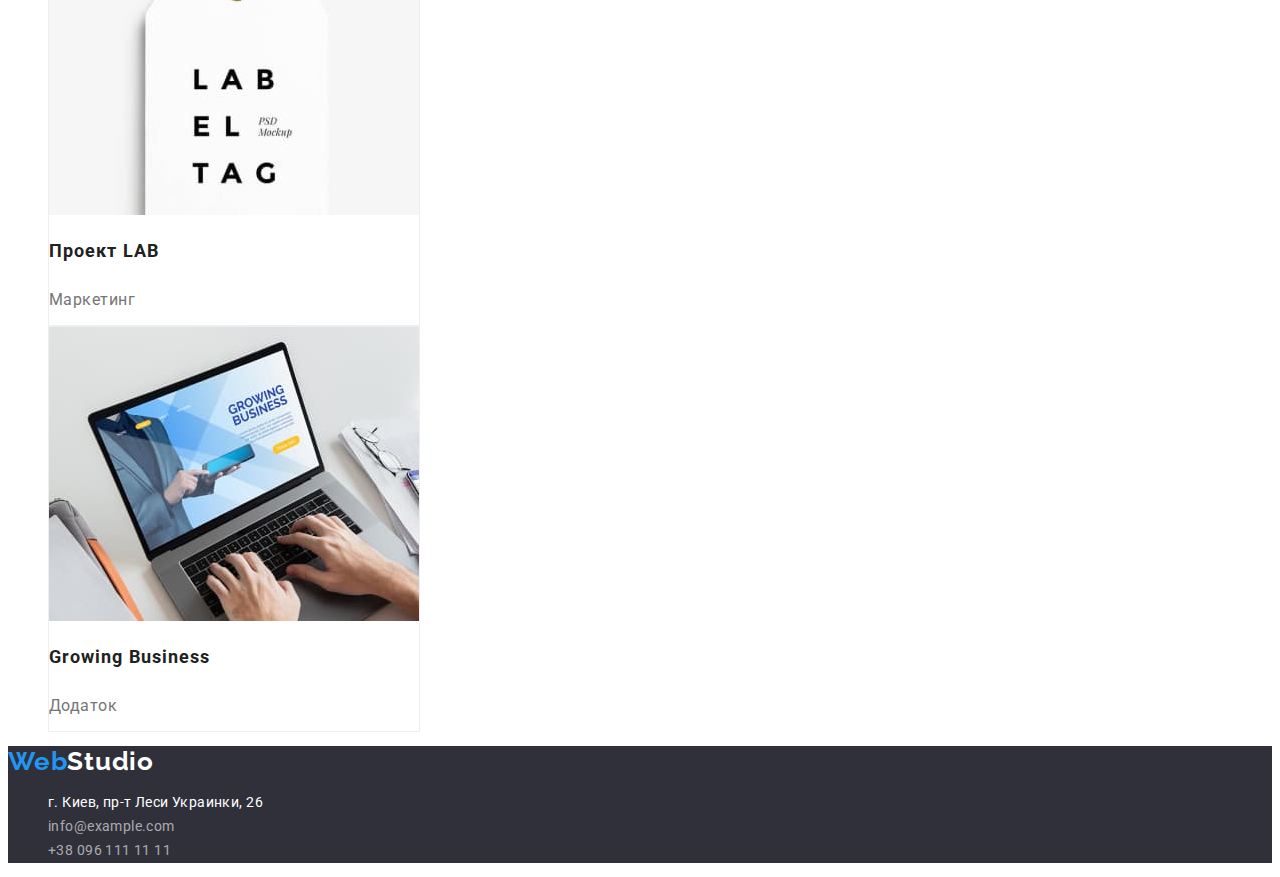
==== commit 3a64cc98: "made changes in the font" ====
--- a/portfolio.html
+++ b/portfolio.html
@@ -10,37 +10,42 @@
         <link rel="preconnect" href="https://fonts.googleapis.com" />
         <link rel="preconnect" href="https://fonts.gstatic.com" crossorigin />
         <link
-            href="https://fonts.googleapis.com/css2?family=Montserrat:wght@400;700&family=Poppins:wght@500&family=Raleway:wght@700&family=Roboto:wght@500;700&display=swap"
+            href="https://fonts.googleapis.com/css2?family=Montserrat:wght@400;700&family=Poppins:wght@500&family=Raleway:wght@400;700&family=Roboto:wght@400;500;700;900&display=swap"
             rel="stylesheet"
         />
-        <link rel="stylesheet" href="./css/style.css" />
+        <link rel="stylesheet" href="css/style.css" />
     </head>
     <body>
         <!--хедер-->
         <header class="header">
             <nav>
-                <a href="./index.html" class="link logo"
+                <a href="" class="logo link"
                     >Web<span class="logo-dark">Studio</span></a
                 >
-                <ul class="list">
+                <ul class="header-nav list">
                     <li class="list-item">
-                        <a class="link menu" href="">Студия</a>
+                        <a class="header-link link" href="">Студия</a>
                     </li>
                     <li class="list-item">
-                        <a class="link menu" href="portfolio.html">Портфолио</a>
+                        <a class="header-link link" href="portfolio.html"
+                            >Портфолио</a
+                        >
                     </li>
                     <li class="list-item">
-                        <a class="link menu" href="">Контакти</a>
-                    </li>
-                </ul>
-                <ul class="list">
-                    <li class="nav-links">
-                        <a class="link" href="mailto:info@devstudio.com">
+                        <a class="header-link link" href="">Контакти</a>
+                    </li>
+                </ul>
+                <ul class="contacts list">
+                    <li class="contacts-iteam">
+                        <a
+                            class="contacts-link link"
+                            href="mailto:info@devstudio.com"
+                        >
                             info@devstudio.com</a
                         >
                     </li>
-                    <li class="nav-links">
-                        <a class="link" href=" +380961111111">
+                    <li class="contacts-iteam">
+                        <a class="contacts-link link" href=" +380961111111">
                             +38 096 111 11 11</a
                         >
                     </li>
@@ -48,143 +53,146 @@
             </nav>
         </header>
         <main>
-            <h1 class="title">Portfolio</h1>
-            <button type="button" class="button">Все</button>
-            <button type="button" class="button">Веб-сайти</button>
-            <button type="button" class="button">Додатки</button>
-            <button type="button" class="button">Дизайн</button>
-            <button type="button" class="button">Маркетин</button>
-
             <!--портфоліо-->
-            <ul class="list">
-                <li class="list-item">
-                    <img
-                        class="portfolio-img"
-                        src="./images/img1.jpg"
-                        width="370"
-                        height="294"
-                        alt="Веб-сайт"
-                    />
-                    <h2 class="portfolio-title">Технокряк</h2>
-                    <p class="portfolio-text">Веб-сайт</p>
-                </li>
-                <li class="list-item">
-                    <img
-                        class="portfolio-img"
-                        src="./images/img2.jpg"
-                        width="370"
-                        height="294"
-                        alt="Постер New Orlean vs Golden Star"
-                    />
-                    <h2 class="portfolio-title">
-                        Постер New Orlean vs Golden Star
-                    </h2>
-                    <p class="portfolio-text">Дизайн</p>
-                </li>
-                <li class="list-item">
-                    <img
-                        class="portfolio-img"
-                        src="./images/img3.jpg"
-                        width="370"
-                        height="294"
-                        alt="Ресторан Seafood"
-                    />
-                    <h2 class="portfolio-title">Ресторан Seafood</h2>
-                    <p class="portfolio-text">Додаток</p>
-                </li>
-            </ul>
-            <ul class="list">
-                <li class="list-item">
-                    <img
-                        class="portfolio-img"
-                        src="./images/img4.jpg"
-                        width="370"
-                        height="294"
-                        alt="Проєкт Prime"
-                    />
-                    <h2 class="portfolio-title">Проєкт Prime</h2>
-                    <p class="portfolio-text">Product Designer</p>
-                </li>
-                <li class="list-item">
-                    <img
-                        class="portfolio-img"
-                        src="./images/img5.jpg"
-                        width="370"
-                        height="294"
-                        alt="Проєкт Boxes"
-                    />
-                    <h2 class="portfoliot-title">Проєкт Boxes</h2>
-                    <p class="portfolio-text">Додаток</p>
-                </li>
-                <li class="list-item">
-                    <img
-                        class="portfolio-img"
-                        src="./images/img6.jpg"
-                        width="370"
-                        height="294"
-                        alt="Веб-сайт"
-                    />
-                    <h2 class="portfolio-title">Inspiration has no Borders</h2>
-                    <p class="portfolio-text">Веб-сайт</p>
-                </li>
-            </ul>
-            <ul class="list">
-                <li class="list-item">
-                    <img
-                        class="portfolio-img"
-                        src="./images/img7.jpg"
-                        width="370"
-                        height="294"
-                        alt="Видання Limited Edition"
-                    />
-                    <h2 class="portfolio-title">Видання Limited Edition</h2>
-                    <p class="portfolio-text">Дизайн</p>
-                </li>
-                <li class="list-item">
-                    <img
-                        class="portfolio-img"
-                        src="./images/img8.jpg"
-                        width="370"
-                        height="294"
-                        alt="Проект LAB"
-                    />
-                    <h2 class="portfolio-title">Проект LAB</h2>
-                    <p class="portfolio-text">Маркетинг</p>
-                </li>
-                <li class="list-item">
-                    <img
-                        class="portfolio-img"
-                        src="./images/img9.jpg"
-                        width="370"
-                        height="294"
-                        alt="Мобільний додаток"
-                    />
-                    <h2 class="portfolio-title">Growing Business</h2>
-                    <p class="portfolio-text">Додаток</p>
-                </li>
-            </ul>
+            <section class="portfolio-section>">
+                <h1 class="title">Portfolio</h1>
+                <div class="buttons">
+                    <button type="button" class="button">Все</button>
+                    <button type="button" class="button">Веб-сайти</button>
+                    <button type="button" class="button">Додатки</button>
+                    <button type="button" class="button">Дизайн</button>
+                    <button type="button" class="button">Маркетин</button>
+                </div>
+                <ul class="portfolio list">
+                    <li class="portfolio-list-item">
+                        <img
+                            class="portfolio-img"
+                            src="./images/img1.jpg"
+                            width="370"
+                            height="294"
+                            alt="Веб-сайт"
+                        />
+                        <h2 class="portfolio-title">Технокряк</h2>
+                        <p class="portfolio-text">Веб-сайт</p>
+                    </li>
+                    <li class="portfolio-list-item">
+                        <img
+                            class="portfolio-img"
+                            src="./images/img2.jpg"
+                            width="370"
+                            height="294"
+                            alt="Постер New Orlean vs Golden Star"
+                        />
+                        <h2 class="portfolio-title">
+                            Постер New Orlean vs Golden Star
+                        </h2>
+                        <p class="portfolio-text">Дизайн</p>
+                    </li>
+                    <li class="portfolio-list-item">
+                        <img
+                            class="portfolio-img"
+                            src="./images/img3.jpg"
+                            width="370"
+                            height="294"
+                            alt="Ресторан Seafood"
+                        />
+                        <h2 class="portfolio-title">Ресторан Seafood</h2>
+                        <p class="portfolio-text">Додаток</p>
+                    </li>
+                    <li class="portfolio-list-item">
+                        <img
+                            class="portfolio-img"
+                            src="./images/img4.jpg"
+                            width="370"
+                            height="294"
+                            alt="Проєкт Prime"
+                        />
+                        <h2 class="portfolio-title">Проєкт Prime</h2>
+                        <p class="portfolio-text">Product Designer</p>
+                    </li>
+                    <li class="portfolio-list-item">
+                        <img
+                            class="portfolio-img"
+                            src="./images/img5.jpg"
+                            width="370"
+                            height="294"
+                            alt="Проєкт Boxes"
+                        />
+                        <h2 class="portfolio-title">Проєкт Boxes</h2>
+                        <p class="portfolio-text">Додаток</p>
+                    </li>
+                    <li class="portfolio-list-item">
+                        <img
+                            class="portfolio-img"
+                            src="./images/img6.jpg"
+                            width="370"
+                            height="294"
+                            alt="Веб-сайт"
+                        />
+                        <h2 class="portfolio-title">
+                            Inspiration has no Borders
+                        </h2>
+                        <p class="portfolio-text">Веб-сайт</p>
+                    </li>
+                    <li class="portfolio-list-item">
+                        <img
+                            class="portfolio-img"
+                            src="./images/img7.jpg"
+                            width="370"
+                            height="294"
+                            alt="Видання Limited Edition"
+                        />
+                        <h2 class="portfolio-title">Видання Limited Edition</h2>
+                        <p class="portfolio-text">Дизайн</p>
+                    </li>
+                    <li class="portfolio-list-item">
+                        <img
+                            class="portfolio-img"
+                            src="./images/img8.jpg"
+                            width="370"
+                            height="294"
+                            alt="Проект LAB"
+                        />
+                        <h2 class="portfolio-title">Проект LAB</h2>
+                        <p class="portfolio-text">Маркетинг</p>
+                    </li>
+                    <li class="portfolio-list-item">
+                        <img
+                            class="portfolio-img"
+                            src="./images/img9.jpg"
+                            width="370"
+                            height="294"
+                            alt="Мобільний додаток"
+                        />
+                        <h2 class="portfolio-title">Growing Business</h2>
+                        <p class="portfolio-text">Додаток</p>
+                    </li>
+                </ul>
+            </section>
         </main>
         <!--подвал-->
         <footer class="footer">
-            <a class="link logo" href="">
+            <a class="logo link" href="">
                 Web<span class="logo-white">Studio</span></a
             >
             <address>
-                <ul class="list">
+                <ul class="address list">
                     <li class="item-address">
                         <a
-                            class="link address"
+                            class="address link"
                             href="https://https://goo.gl/maps/Vq8eRykNfUg5gmFL7"
                             >г. Киев, пр-т Леси Украинки, 26</a
                         >
                     </li>
                     <li class="address-item">
-                        <a class="link address" href="mailto:info@example.com"
+                        <a
+                            class="address-link link"
+                            href="mailto:info@example.com"
                             >info@example.com</a
                         >
                     </li>
                     <li class="address-item">
-                        <a class="link address" href="tel:+380961111111"
+                        <a class="address-link link" href="tel:+380961111111"
                             >+38 096 111 11 11</a
                         >
                     </li>
--- a/css/style.css
+++ b/css/style.css
@@ -1,14 +1,13 @@
 :root {
     --accent-color: #2196f3;
     --primary-white-color: #fff;
-    --font-family: 'Roboto', sans-serif;
     --title-font-size: 16px;
     --text-font-size: 14px;
     --priamary-color: #212121;
     --text-color: #757575;
 }
 body {
-    font-family: var(--font-family);
+    font-family: 'Roboto', sans-serif;
     font-size: var(--text-font-size);
     color: var(--accent-color);
 }
@@ -22,8 +21,11 @@
 
 /*--хедер--*/
 .logo {
+    font-family: 'Raleway';
+    font-style: normal;
+    font-weight: 700;
     font-size: 26px;
-    line-height: 1.92;
+    line-height: 1.19;
     letter-spacing: 0.03em;
     color: var(--accent-color);
 }
@@ -37,38 +39,40 @@
     color: #fff;
 }
 
-.list-item .menu {
+.header-link {
+    font-weight: 500;
     font-size: var(--text-font-size);
     line-height: 1.14;
     letter-spacing: 0.02em;
     color: var(--priamary-color);
 }
 
-.nav-link:hover,
-.nav-link:focus {
+.header-link:hover,
+.header-link:focus {
     color: var(--accent-color);
 }
-.link {
+.contacts-link {
     font-size: var(--text-font-size);
     line-height: 1.14;
     letter-spacing: 0.02em;
+    font-weight: 500;
     color: var(--text-color);
 }
-.link:hover,
-.link:focus {
+.contacts-link:hover,
+.contacts-link:focus {
     color: var(--accent-color);
 }
-
 .title {
     color: var(--priamary-color);
     font-size: 32px;
 }
 .button {
-    font-size: var(--text-font-size);
+    font-size: var(--title-font-size);
     text-align: center;
     line-height: 1.6;
     letter-spacing: 0.03em;
     color: var(--priamary-color);
+    font-weight: 500;
 }
 
 .button:hover,
@@ -92,30 +96,30 @@
     line-height: 1.87;
     letter-spacing: 0.03em;
 }
+.portfolio-list-item {
+    width: 370px;
+    height: 404px;
+    background: #ffffff;
+    border: 1px solid #eeeeee;
+}
 
 /*--подвал--*/
 
 footer {
     background-color: #2f303a;
 }
-.logo {
-    color: var(--accent-color);
-    font-family: 'Raleway';
-    font-size: 26px;
-    line-height: 1.19;
-    letter-spacing: 0.03em;
-}
+
 .logo-white {
     color: #fff;
 }
-.item-address .address {
+.address {
     font-size: var(--text-font-size);
     line-height: 1.7;
     letter-spacing: 0.03em;
     color: #ffffff;
     font-style: normal;
 }
-.address-item .link {
+.address-link {
     font-size: var(--text-font-size);
     line-height: 1.7;
     letter-spacing: 0.03em;
@@ -124,6 +128,10 @@
 }
 
 /*--студія--*/
+
+.section-team {
+    background-color: #f5f4fa;
+}
 
 .studio {
     background-color: #2f303a;
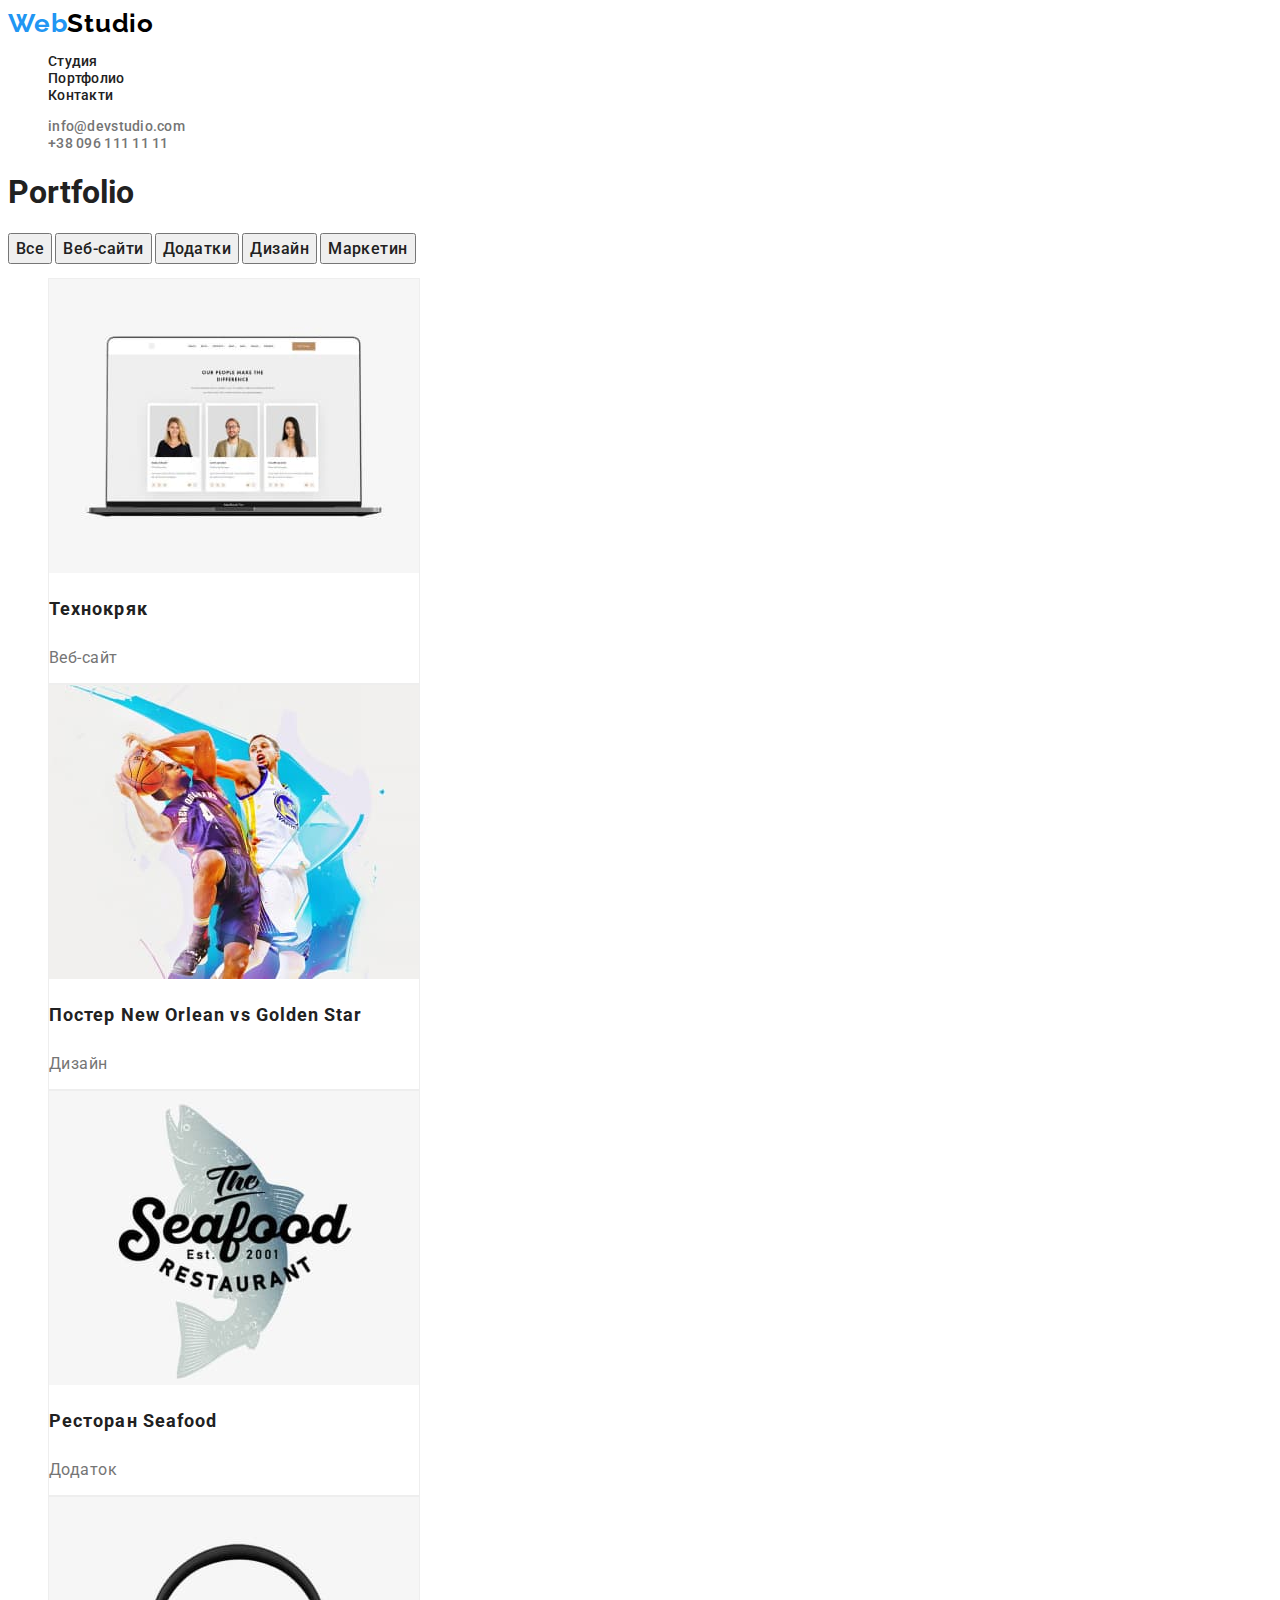
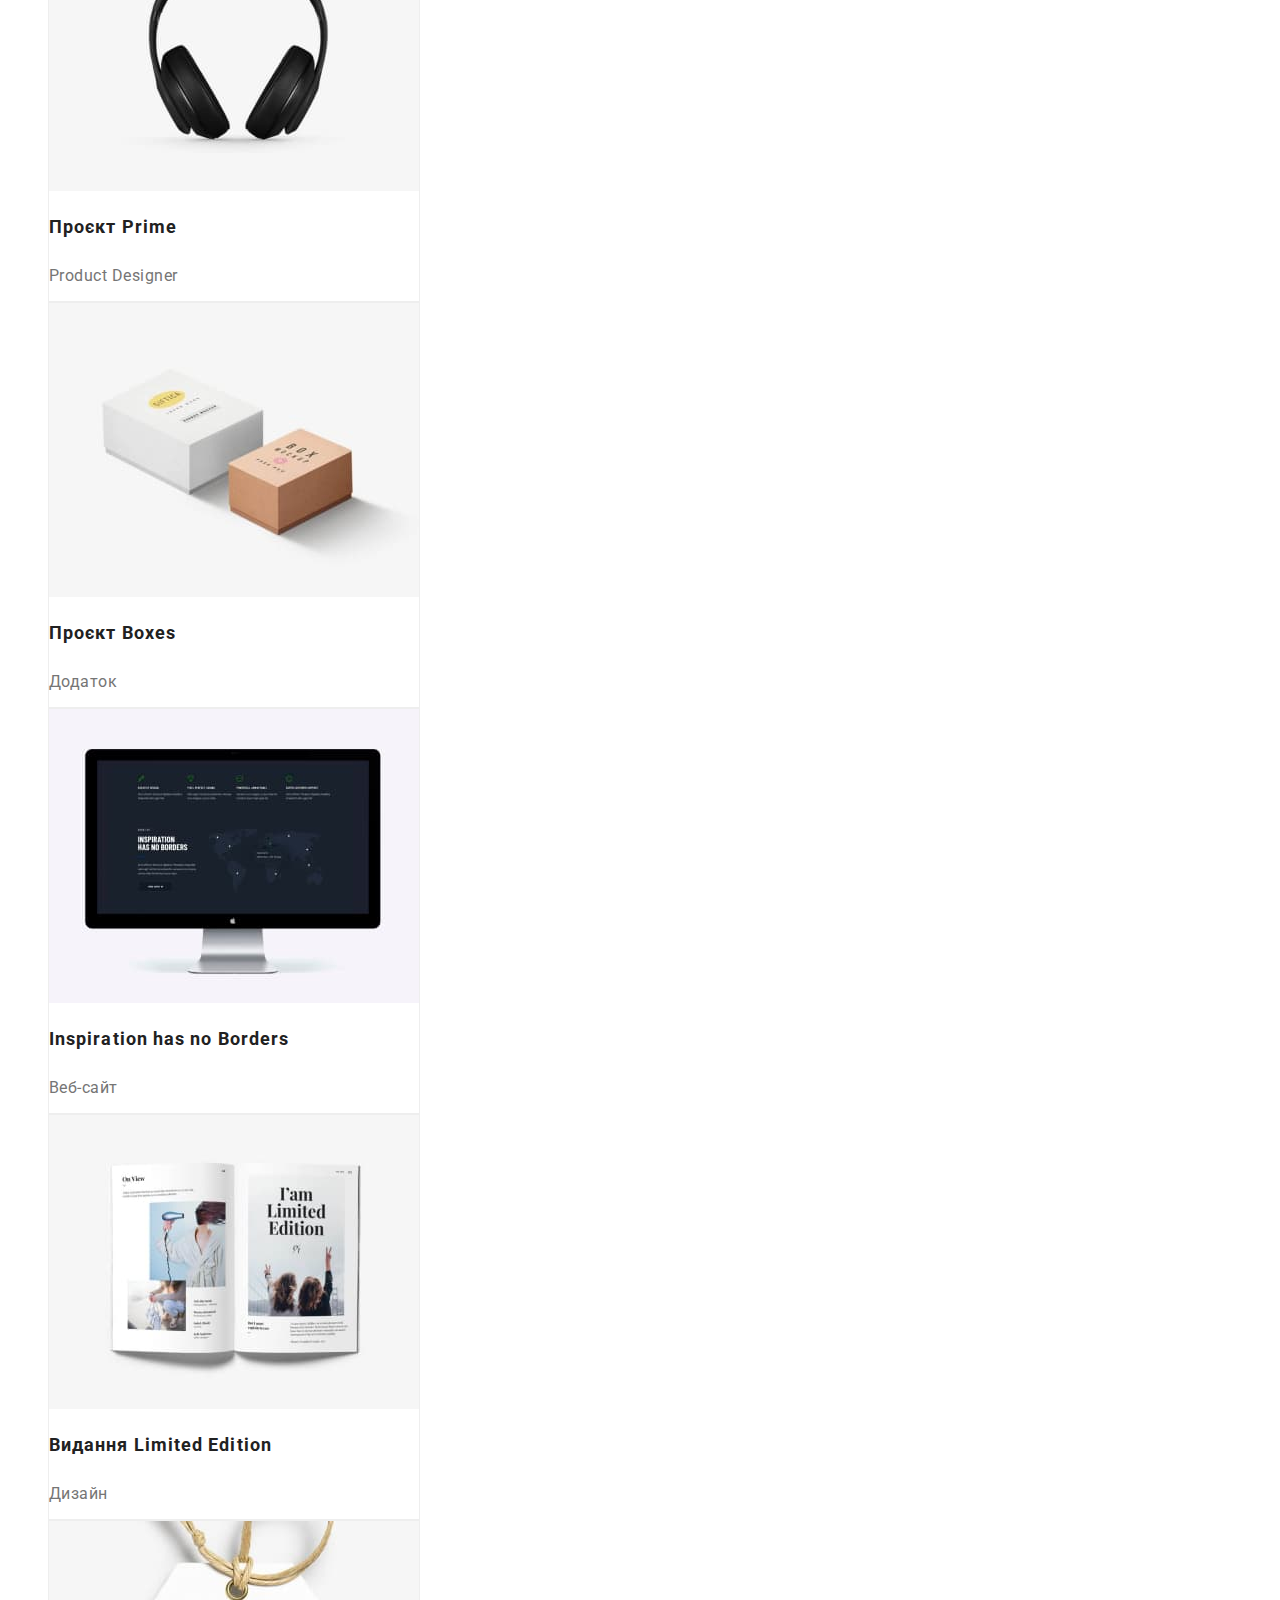
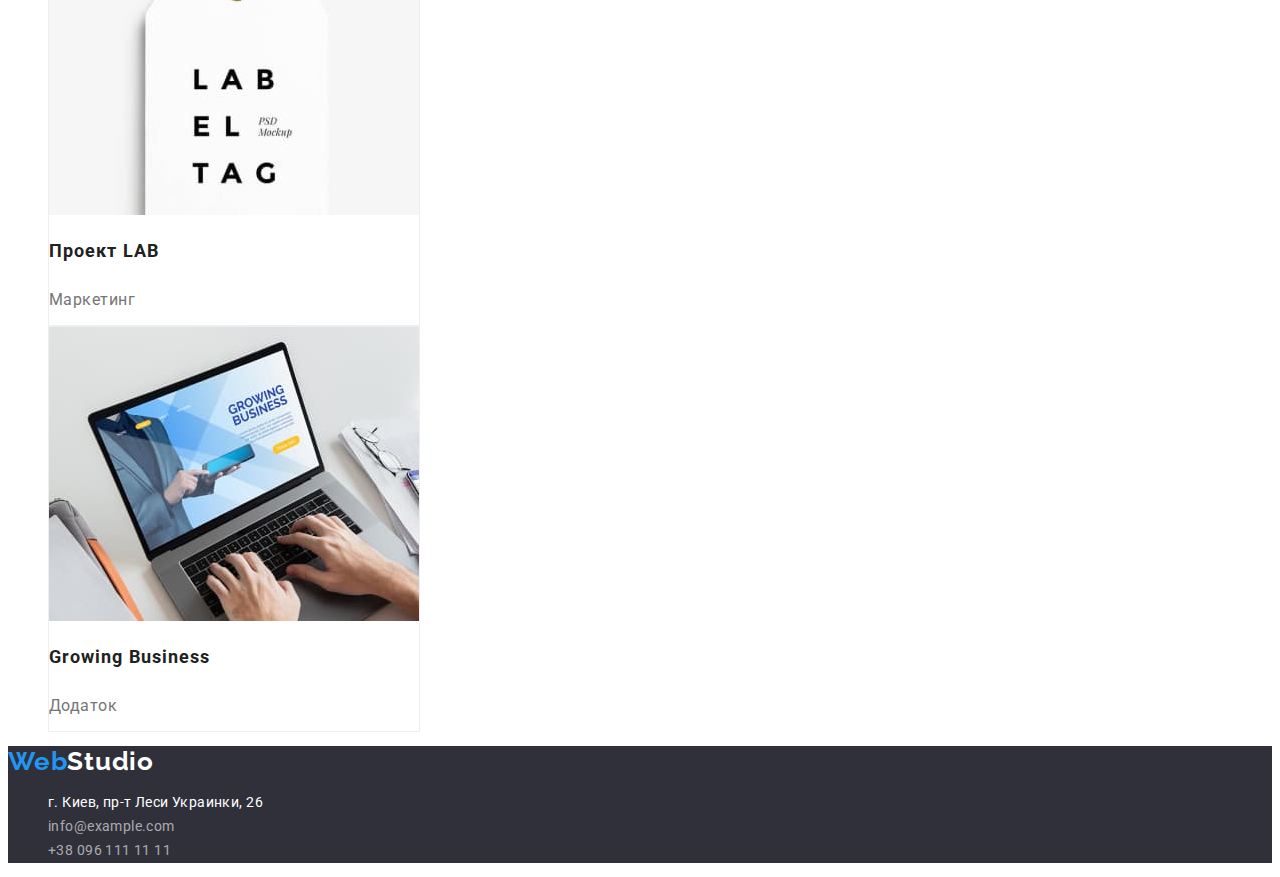
==== commit 64420d63: "link" ====
--- a/portfolio.html
+++ b/portfolio.html
@@ -24,7 +24,7 @@
                 >
                 <ul class="header-nav list">
                     <li class="list-item">
-                        <a class="header-link link" href="">Студия</a>
+                        <a class="header-link link" href="index.html">Студия</a>
                     </li>
                     <li class="list-item">
                         <a class="header-link link" href="portfolio.html"
--- a/css/style.css
+++ b/css/style.css
@@ -68,6 +68,7 @@
 }
 .button {
     font-size: var(--title-font-size);
+    font-family: 'Roboto';
     text-align: center;
     line-height: 1.6;
     letter-spacing: 0.03em;
@@ -171,7 +172,7 @@
     color: var(--priamary-color);
 }
 .advantages-text {
-    font-size: 14px;
+    font-size: var(--text-font-size);
     line-height: 1.7;
     letter-spacing: 0.03em;
     color: var(--text-color);
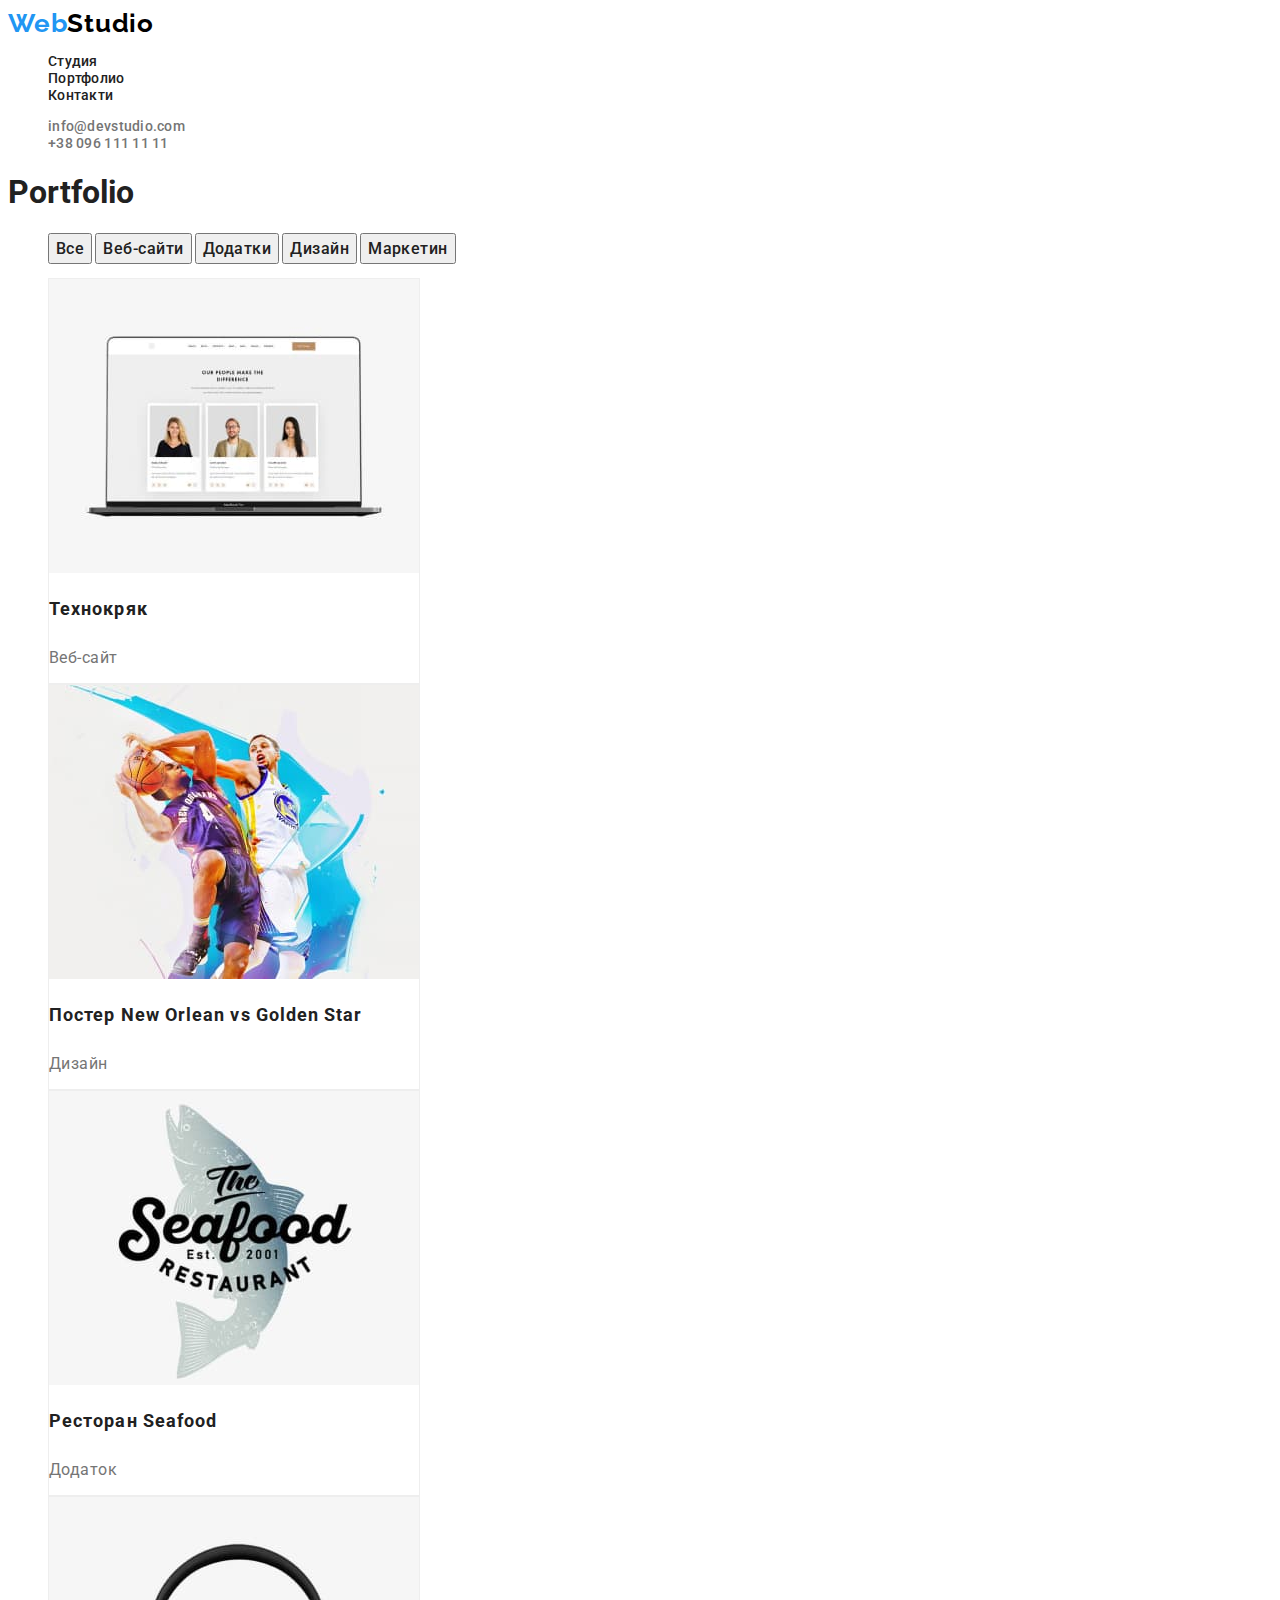
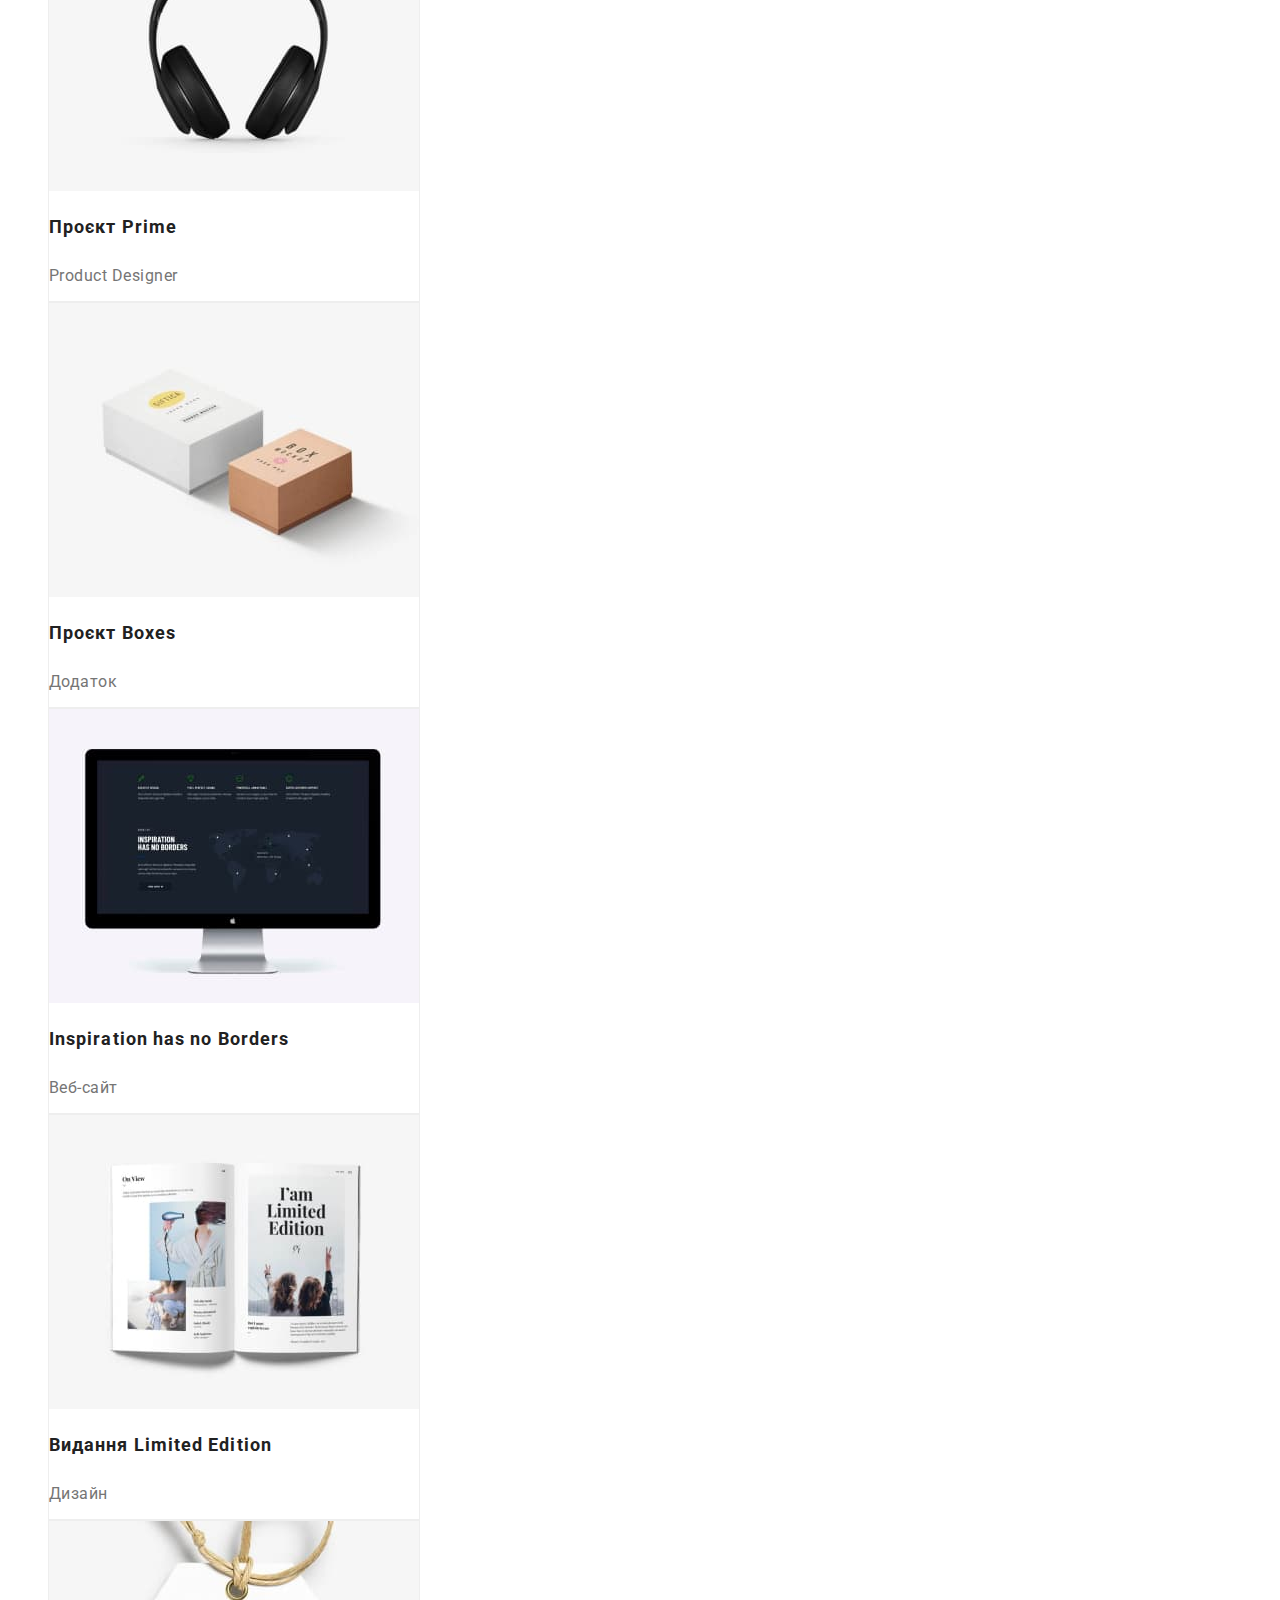
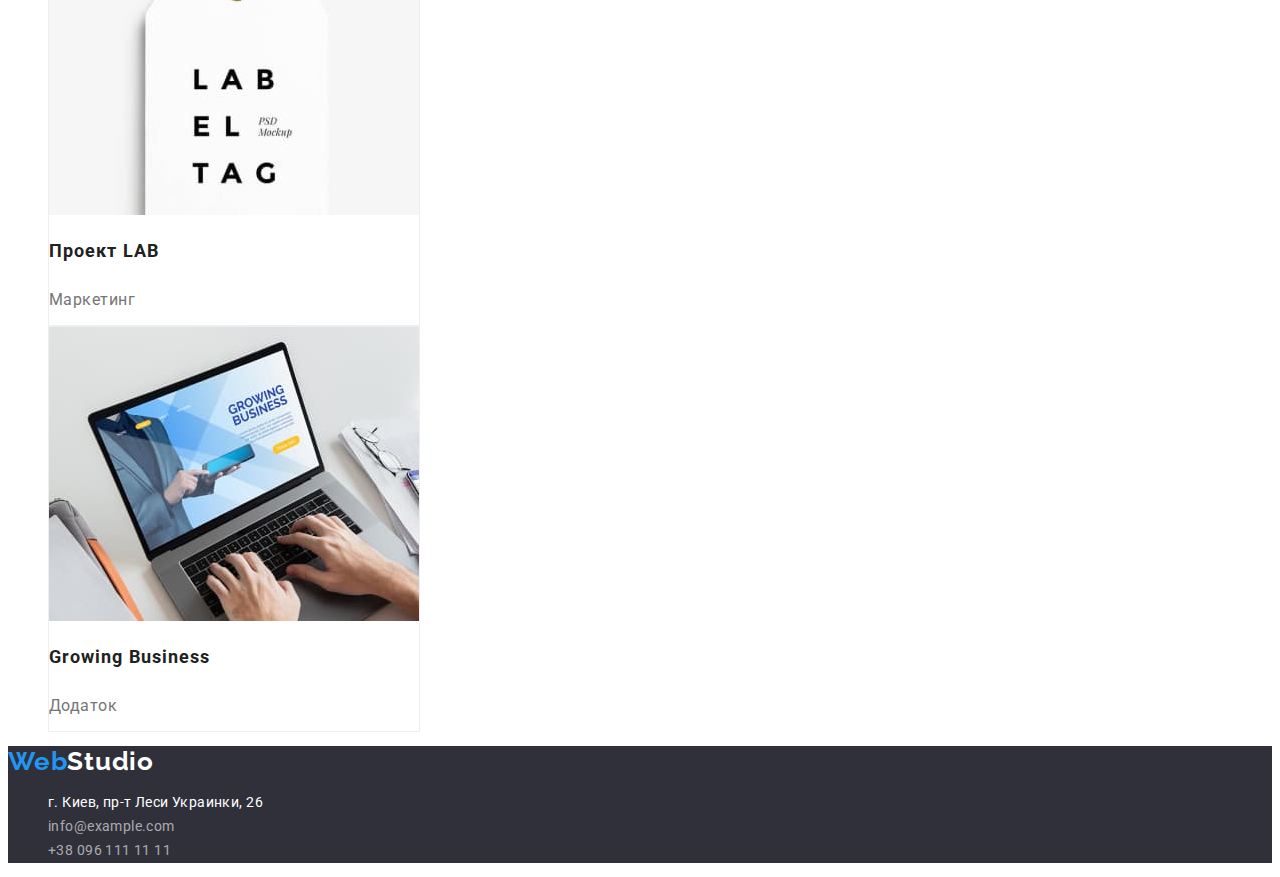
==== commit edc855c7: "update portfolio" ====
--- a/portfolio.html
+++ b/portfolio.html
@@ -56,13 +56,13 @@
             <!--портфоліо-->
             <section class="portfolio-section>">
                 <h1 class="title">Portfolio</h1>
-                <div class="buttons">
+                <ul class="buttons">
                     <button type="button" class="button">Все</button>
                     <button type="button" class="button">Веб-сайти</button>
                     <button type="button" class="button">Додатки</button>
                     <button type="button" class="button">Дизайн</button>
                     <button type="button" class="button">Маркетин</button>
-                </div>
+                </ul>
                 <ul class="portfolio list">
                     <li class="portfolio-list-item">
                         <img
